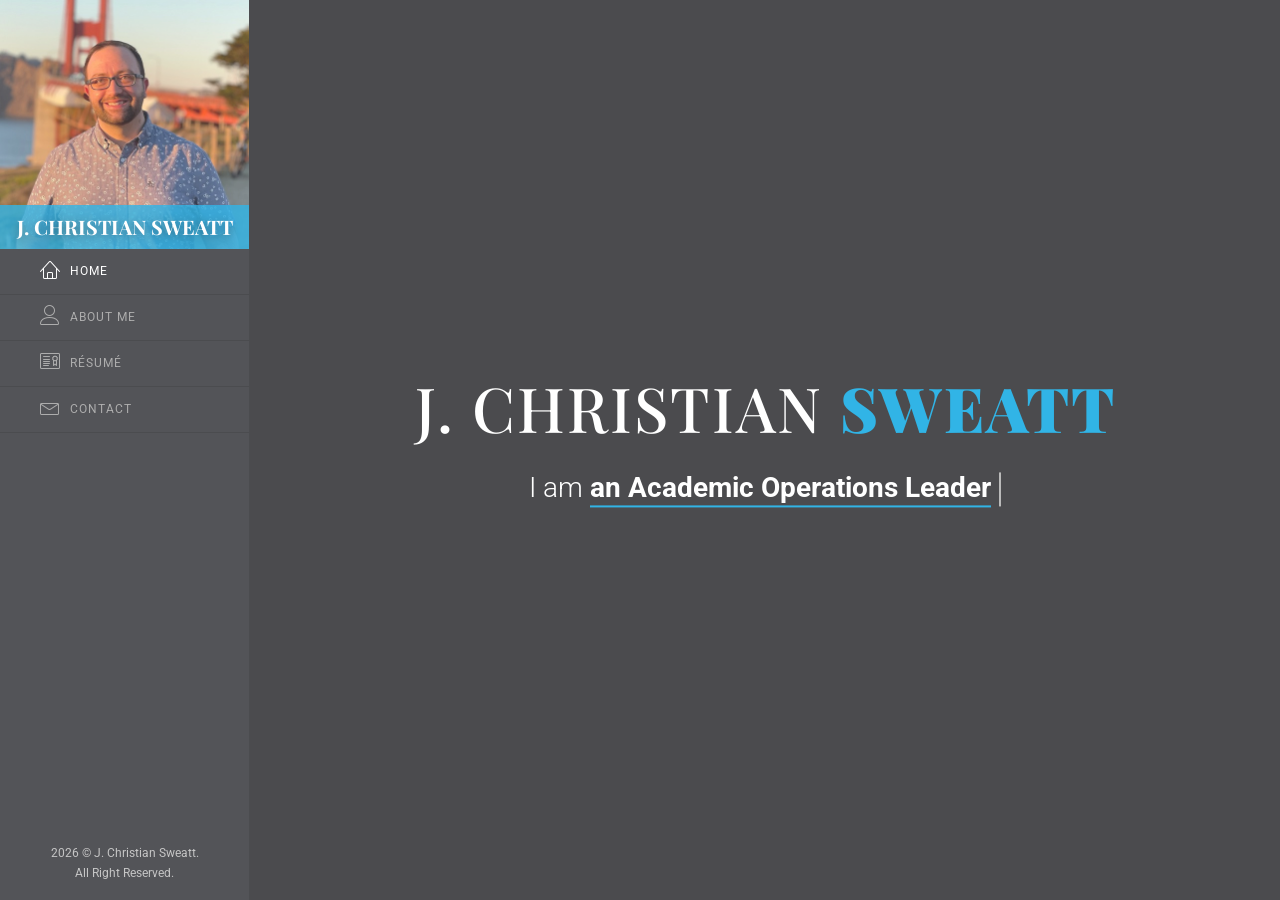
==== html/index-dark.html @ 58d0948e "Polish metadata and accessibility" ====
<!DOCTYPE html>
<html lang="en" data-random-animation="false" data-animation="11">
    <head>

        <!--Meta Tags-->
        <meta charset="utf-8">
        <meta http-equiv="X-UA-Compatible" content="IE=edge" />
        <meta name="viewport" content="width=device-width, initial-scale=1" />
        <meta name="color-scheme" content="dark light" />
        <meta name="keywords" content="J. Christian Sweatt, resume, résumé, CV, higher education, registrar, academic operations, policy, systems, UCSF" />
        <meta name="description" content="J. Christian Sweatt is an academic operations leader specializing in registrar operations, policy interpretation, systems implementation, and process design." />
        <meta name="author" content="J. Christian Sweatt" />
        <meta name="robots" content="index,follow" />
        <meta name="theme-color" content="#17181B" />
        <meta property="og:title" content="J. Christian Sweatt - CV" />
        <meta property="og:description" content="Academic operations leader focused on registrar operations, policy, systems implementation, and process design." />
        <meta property="og:type" content="website" />
        <meta property="og:url" content="https://jcsweatt.github.io/cv-site/html/index-dark.html" />
        <meta property="og:image" content="https://jcsweatt.github.io/cv-site/html/img/profile-img.jpg" />
        <meta name="twitter:card" content="summary_large_image" />
        <meta name="twitter:title" content="J. Christian Sweatt - CV" />
        <meta name="twitter:description" content="Academic operations leader focused on registrar operations, policy, systems implementation, and process design." />
        <meta name="twitter:image" content="https://jcsweatt.github.io/cv-site/html/img/profile-img.jpg" />

        <!--Page Title-->
        <title>J. Christian Sweatt - CV</title>
        <link rel="canonical" href="https://jcsweatt.github.io/cv-site/html/index-dark.html" />
        <link rel="preload" as="image" href="img/background/home-bg.jpeg" fetchpriority="high">

        <!--Plugins Css-->
        <link rel="stylesheet" href="css/plugins.css">
        <!--Main Styles Css-->
        <link id="theme-style" rel="stylesheet" href="css/style-dark.css">
        <!--Color Css-->
        <link rel="stylesheet" href="css/blue-color.css">

        <!--Theme Css-->
        <script>
            (function() {
                var mediaQuery = window.matchMedia('(prefers-color-scheme: light)');

                function applyTheme(event) {
                    var isLight = event.matches;
                    var themeStyle = document.getElementById('theme-style');
                    var signature = document.getElementById('signature-image');

                    themeStyle.setAttribute('href', isLight ? 'css/style-light.css' : 'css/style-dark.css');

                    if (signature) {
                        signature.setAttribute('src', isLight ? 'img/signature-black.png' : 'img/signature-white.png');
                    }
                }

                applyTheme(mediaQuery);
                document.addEventListener('DOMContentLoaded', function() {
                    applyTheme(mediaQuery);
                });
                mediaQuery.addEventListener('change', applyTheme);
            }());
        </script>

        <!--Modernizr Js-->
        <script src="js/modernizr.js"></script>

        <!--Favicons-->
        <link rel="icon" href="img/favicon.svg" type="image/svg+xml">

    </head>

    <body>

        <!--Preloader Start-->
        <div class="preloader">
            <div class="loader">
                <!--Your Name-->
                <h4>J. Christian Sweatt</h4>
                <span></span>
                <span></span>
                <span></span>
                <span></span>
                <span></span>
                <span></span>
                <span></span>
            </div>
        </div>
        <!--Preloader End-->

        <div id="page">

            <!--Header Start-->
            <header>
                <div class="header-content">

                    <!--Mobile Header-->
                    <div class="header-mobile">
                        <a class="header-toggle" href="#0" aria-label="Toggle navigation menu"><i class="fas fa-bars" aria-hidden="true"></i></a>
                        <h2>J. Christian Sweatt</h2>
                    </div>

                    <!--Main Header-->
                    <div class="header-main" data-simplebar>
                        <div class="image-container">
                            <h2 class="header-name">J. Christian Sweatt</h2>
                            <img src="img/profile-img.jpg" alt="Portrait of J. Christian Sweatt" width="500" height="500" fetchpriority="high" decoding="async">
                        </div>

                        <!--Nav Menus-->
                        <nav class="nav-menu">
                            <ul>
                                <li><a href="#home" class="pt-link active"><span class="nav-menu-icon"><i class="lnr lnr-home"></i></span>Home </a> </li>
                                <li><a href="#about" class="pt-link"><span class="nav-menu-icon"><i class="lnr lnr-user"></i></span>About Me</a></li>
                                <li><a href="#resume" class="pt-link"><span class="nav-menu-icon"><i class="lnr lnr-license"></i></span>Résumé</a></li>
                                <li style="display: none;"><a href="#portfolio" class="pt-link"><span class="nav-menu-icon"><i class="lnr lnr-briefcase"></i></span>Portfolio</a></li>
                                <li style="display: none;"><a href="#blog" class="pt-link"><span class="nav-menu-icon"><i class="lnr lnr-book"></i></span>Blog</a></li>
                                <li><a href="#contact" class="pt-link"><span class="nav-menu-icon"><i class="lnr lnr-envelope"></i></span>Contact</a></li>
                            </ul>
                        </nav>

                        <!--Nav Footer-->
                        <div class="nav-footer">
                            <!--Social Links-->
                            <ul class="social" style="display: none;">
                                <li><a href="#"><i class="fab fa-facebook-square"></i></a></li>
                                <li><a href="#"><i class="fab fa-twitter-square"></i></a></li>
                                <li><a href="#"><i class="fab fa-youtube-square"></i></a></li>
                                <li><a href="#"><i class="fab fa-dribbble-square"></i></a></li>
                                <li><a href="#"><i class="fab fa-behance-square"></i></a></li>
                            </ul>
                            <!--Copyright Text-->
                            <div class="copy">
                                <p>2026 &copy; J. Christian Sweatt.<br>All Right Reserved.</p>
                            </div>
                        </div>

                    </div>
                </div>
            </header>
            <!--Header End-->


            <!--Main Start-->
            <div id="main" class="site-main">

                <!--Banner Section Start-->
                <section id="home" class="banner-section pt-page" style="background-image: url('img/background/home-bg.jpeg')">

                    <div class="banner-content">
                        <!--Banner Text-->
                        <h1 class="mb-20">J. Christian <span>Sweatt</span></h1>

                        <!--Animated Text-->
                        <p class="cd-headline clip is-full-width">
                        <span>I am </span>
                        <span class="cd-words-wrapper">
                            <b class="is-visible">an Academic Operations Leader</b>
                            <b>a Policy Interpreter</b>
                            <b>a Systems Strategist</b>
                            <b>a Process Builder</b>
                        </span>
                        </p>

                    </div>

                </section>
                <!--Banner Section End-->


                <!--About Section Start-->
                <section id="about" class="about-section pt-page">
                    <div class="section-container">
                        <!--Page Heading-->
                        <div class="page-heading">
                            <span class="icon"><i class="lnr lnr-user"></i></span>
                            <h2>About Me.</h2>
                        </div>

                        <!-- About Info Row Start-->
                        <div class="row about mb-70">

                            <div class="col-lg-8">
                                <!--Personal Intro-->
                                <h3 class="mb-20">Associate Registrar & Systems Leader</h3>
                                <p>I serve as Associate Registrar at the <a href="https://www.ucsf.edu/" target="_blank" rel="noopener noreferrer">University of California, San Francisco <i class="fas fa-external-link-alt external-link-icon" aria-hidden="true"></i><span class="sr-only"> Opens in a new window</span></a>, working at the intersection of academic policy, systems, and operations. My focus is simple: take complex institutional processes and make them clear, functional, and sustainable.</p>
                                <p>I am a primary resource for academic policy interpretation and development, partnering across the institution to ensure consistency, compliance, and operational alignment. Much of my work sits where governance, systems, and real-world execution meet, especially in moments where those pieces do not quite line up.</p>
                                <p>I have led major systems initiatives, including the implementation of a graduate admissions platform and ongoing work supporting UCSF's transition to Oracle Cloud. I approach this work with a strong emphasis on usability, scalability, and long-term maintainability.</p>
                                <p>Originally from Germany and now based in the Bay Area, I bring both precision and practicality to building processes that support a modern academic environment.</p>
                                <p>My approach is direct: if a process is confusing, it is not finished.</p>

                                <!--Signature Image-->
                                <div class="signature mt-20">
                                    <img id="signature-image" src="img/signature-white.png" alt="Signature mark for J. Christian Sweatt" width="421" height="82" loading="lazy" decoding="async">
                                </div>
                            </div>

                            <!--Personal Info-->
                            <div class="col-lg-4">
                                <div class="about-info">
                                    <h3 class="mb-20">Personal Information</h3>
                                    <ul>
                                        <li><span class="title">Name</span><span class="value">J. Christian Sweatt</span></li>
                                        <li><span class="title">Residence</span><span class="value">Walnut Creek, CA</span></li>
                                        <li style="display: none;"><span class="title">Email</span><span class="value">christian.sweatt@mac.com</span></li>
                                    </ul>
                                    <div class="resume-button mt-30">
                                        <a class="btn-main" href="#" aria-label="Download résumé PDF">Download Résumé</a>
                                    </div>
                                </div>
                            </div>
                        </div>
                        <!-- About Info Row End-->

                        <!--Services Row Start-->
                        <div class="row services mb-30">
                            <div class="col-md-12">
                                <div class="subheading">
                                    <h3>Areas of Focus</h3>
                                </div>
                            </div>

                            <!--Service Item-->
                            <div class="col-lg-3 col-sm-6">
                                <div class="service-item">
                                    <div class="icon"><i class="lnr lnr-license"></i></div>
                                    <h4>Academic Policy</h4>
                                    <p>Interpreting policy and translating governance decisions into clear, consistent operational practice.</p>
                                </div>
                            </div>

                            <!--Service Item-->
                            <div class="col-lg-3 col-sm-6">
                                <div class="service-item">
                                    <div class="icon"><i class="lnr lnr-database"></i></div>
                                    <h4>Systems Implementation</h4>
                                    <p>Leading platform transitions with attention to usability, scalability, data integrity, and maintenance.</p>
                                </div>
                            </div>

                            <!--Service Item-->
                            <div class="col-lg-3 col-sm-6">
                                <div class="service-item">
                                    <div class="icon"><i class="lnr lnr-sync"></i></div>
                                    <h4>Process Design</h4>
                                    <p>Turning complex institutional workflows into processes that are understandable, durable, and usable.</p>
                                </div>
                            </div>

                            <!--Service Item-->
                            <div class="col-lg-3 col-sm-6">
                                <div class="service-item">
                                    <div class="icon"><i class="lnr lnr-users"></i></div>
                                    <h4>Operational Alignment</h4>
                                    <p>Partnering across teams to connect policy, systems, compliance, and real-world execution.</p>
                                </div>
                            </div>
                        </div>
                        <!--Services Row End-->

                        <!--Clients Row Start-->
                        <div class="row clients mb-70" style="display: none;">
                            <div class="col-md-12">
                                <div class="subheading">
                                    <h3>Clients</h3>
                                </div>
                            </div>

                            <div class="owl-carousel owl-theme">

                                <!--Client Logo-->
                                <div class="client-logo">
                                    <a href="#">
                                        <img src="img/clients/client-01.png" alt="">
                                    </a>
                                </div>

                                <!--Client Logo-->
                                <div class="client-logo">
                                    <a href="#">
                                        <img src="img/clients/client-02.png" alt="">
                                    </a>
                                </div>

                                <!--Client Logo-->
                                <div class="client-logo">
                                    <a href="#">
                                        <img src="img/clients/client-03.png" alt="">
                                    </a>
                                </div>

                                <!--Client Logo-->
                                <div class="client-logo">
                                    <a href="#">
                                        <img src="img/clients/client-04.png" alt="">
                                    </a>
                                </div>

                                <!--Client Logo-->
                                <div class="client-logo">
                                    <a href="#">
                                        <img src="img/clients/client-05.png" alt="">
                                    </a>
                                </div>

                                <!--Client Logo-->
                                <div class="client-logo">
                                    <a href="#">
                                        <img src="img/clients/client-06.png" alt="">
                                    </a>
                                </div>

                                <!--Client Logo-->
                                <div class="client-logo">
                                    <a href="#">
                                        <img src="img/clients/client-07.png" alt="">
                                    </a>
                                </div>

                                <!--Client Logo-->
                                <div class="client-logo">
                                    <a href="#">
                                        <img src="img/clients/client-08.png" alt="">
                                    </a>
                                </div>

                                <!--Client Logo-->
                                <div class="client-logo">
                                    <a href="#">
                                        <img src="img/clients/client-09.png" alt="">
                                    </a>
                                </div>

                            </div>
                        </div>
                        <!--Clients Row End-->

                        <!--Testimonials Row Start-->
                        <div class="row testimonials mb-50" style="display: none;">
                            <div class="col-md-12">
                                <div class="subheading">
                                    <h3>Testimonials</h3>
                                </div>
                                <div class="owl-carousel owl-theme">

                                    <!--Testimonail Item-->
                                    <div class="testimonial-item">
                                        <div class="testimonial-content">
                                            <p>Ipsum ab necessitatibus numquam vitae quis. Nobis nostrum deserunt suscipit eos fugit. Consectetur dolorum temporibus facilis impedit exercitationem dignissimos.</p>
                                        </div>
                                        <div class="testimonial-meta">
                                            <img src="img/testimonials/author-1.jpg" alt="">
                                            <div class="meta-info">
                                                <h4>Kate Fox</h4>
                                                <p>Digital Marketing Executive</p>
                                            </div>
                                        </div>
                                    </div>

                                    <!--Testimonail Item-->
                                    <div class="testimonial-item">
                                        <div class="testimonial-content">
                                            <p>Ipsum ab necessitatibus numquam vitae quis. Nobis nostrum deserunt suscipit eos fugit. Consectetur dolorum temporibus facilis impedit exercitationem dignissimos.</p>
                                        </div>
                                        <div class="testimonial-meta">
                                            <img src="img/testimonials/author-2.jpg" alt="">
                                            <div class="meta-info">
                                                <h4>Emma Jones</h4>
                                                <p>Creative Director</p>
                                            </div>
                                        </div>
                                    </div>

                                    <!--Testimonail Item-->
                                    <div class="testimonial-item">
                                        <div class="testimonial-content">
                                            <p>Ipsum ab necessitatibus numquam vitae quis. Nobis nostrum deserunt suscipit eos fugit. Consectetur dolorum temporibus facilis impedit exercitationem dignissimos.</p>
                                        </div>
                                        <div class="testimonial-meta">
                                            <img src="img/testimonials/author-3.jpg" alt="">
                                            <div class="meta-info">
                                                <h4>Jack Smith</h4>
                                                <p>Marketing Director</p>
                                            </div>
                                        </div>
                                    </div>

                                </div>
                            </div>
                            <!--Testimonials Row End-->

                        </div>
                    </div>
                </section>
                <!--About Section Start-->


                <!--Résumé Section Start-->
                <section id="resume" class="resume-section pt-page">
                    <div class="section-container">
                        <div class="page-heading">
                            <span class="icon"><i class="lnr lnr-license"></i></span>
                            <h2>My Résumé.</h2>
                        </div>

                        <!--Education & Experience Row Start-->
                        <div class="row mb-20">

                            <!--Experience Column Start-->
                            <div class="col-lg-6">
                                <div class="subheading">
                                    <h3>Experience</h3>
                                </div>
                                <ul class="experience">

                                    <!--Experience Item-->
                                    <li>
                                        <span class="line-left"></span>
                                        <div class="content">
                                            <h4>Associate Registrar</h4>
                                            <h5>The University of California, San Francisco</h5>
                                            <p class="info">
                                                Placeholder to be updated later.
                                            </p>
                                        </div>
                                        <span class="year">
                                            <span class="to">Now</span>
                                            <span class="from">2023</span>
                                        </span>
                                    </li>

                                    <!--Experience Item-->
                                    <li>
                                        <span class="line-left"></span>
                                        <div class="content">
                                            <h4>Student Services Advisor</h4>
                                            <h5>The University of California, San Francisco</h5>
                                            <p class="info">
                                                Placeholder to be updated later.
                                            </p>
                                        </div>
                                        <span class="year">
                                            <span class="to">2023</span>
                                            <span class="from">2018</span>
                                        </span>
                                    </li>

                                    <!--Experience Item-->
                                    <li>
                                        <span class="line-left"></span>
                                        <div class="content">
                                            <h4>Academic Advising Lead and Coordinator for Retention & Recruitment Initiatives</h4>
                                            <h5>College of Business, The University of Southern Mississippi</h5>
                                            <p class="info">
                                                Placeholder to be updated later.
                                            </p>
                                        </div>
                                        <span class="year">
                                            <span class="to">2018</span>
                                            <span class="from">2014</span>
                                        </span>
                                    </li>

                                    <!--Experience Item-->
                                    <li>
                                        <span class="line-left"></span>
                                        <div class="content">
                                            <h4>Academic Advisor</h4>
                                            <h5>College of Business, The University of Southern Mississippi</h5>
                                            <p class="info">
                                                Placeholder to be updated later.
                                            </p>
                                        </div>
                                        <span class="year">
                                            <span class="to">2014</span>
                                            <span class="from">2012</span>
                                        </span>
                                    </li>

                                </ul>
                            </div>
                            <!--Experience Column End-->

                            <!--Education Column Start-->
                            <div class="col-lg-6">
                                <div class="subheading">
                                    <h3>Education</h3>
                                </div>

                                <ul class="education">

                                    <!--Education Item-->
                                    <li>
                                        <span class="line-left"></span>
                                        <div class="content">
                                            <h4>Executive Doctor of Education (Ed.D.) in Higher Education</h4>
                                            <h5>Boston College, Massachusetts</h5>
                                            <p class="info">
                                                Emphasis on global and international perspectives, socially just leadership, data-informed strategy, and iterative design.
                                            </p>
                                        </div>
                                        <span class="year">
                                            <span class="to">2019</span>
                                            <span class="from">2015</span>
                                        </span>
                                    </li>

                                    <!--Education Item-->
                                    <li>
                                        <span class="line-left"></span>
                                        <div class="content">
                                            <h4>Master of Education (M.Ed.)</h4>
                                            <h5>The University of Southern Mississippi, MS</h5>
                                            <p class="info">
                                                Emphasis on higher education administration and policy.
                                            </p>
                                        </div>
                                        <span class="year">
                                            <span class="to">2013</span>
                                            <span class="from">2012</span>
                                        </span>
                                    </li>

                                    <!--Education Item-->
                                    <li>
                                        <span class="line-left"></span>
                                        <div class="content">
                                            <h4>Bachelor of Instrumental Music Education (B.M.E.)</h4>
                                            <h5>The University of Southern Mississippi, MS</h5>
                                            <p class="info">
                                                Primary focus on teaching pedagogy and oboe performance.
                                            </p>
                                        </div>
                                        <span class="year">
                                            <span class="to">2010</span>
                                            <span class="from">2005</span>
                                        </span>
                                    </li>

                                </ul>
                            </div>
                            <!--Education Column End-->

                        </div>
                        <!--Education & Experience Row End-->


                        <!--Skills Row Start-->
                        <div class="row">

                            <!--Institutional Practice Column Start-->
                            <div class="col-lg-6 skills">
                                <div class="subheading">
                                    <h3>Institutional Practice</h3>
                                </div>

                                <!--Institutional Practice Item-->
                                <div class="skill-item">
                                    <h4 class="progress-title">Academic Governance</h4>
                                    <div class="progress">
                                        <div class="progress-bar" data-progress-value="98">
                                            <div class="progress-value">98%</div>
                                        </div>
                                    </div>
                                </div>

                                <!--Institutional Practice Item-->
                                <div class="skill-item">
                                    <h4 class="progress-title">Policy Development</h4>
                                    <div class="progress">
                                        <div class="progress-bar" data-progress-value="95">
                                            <div class="progress-value">95%</div>
                                        </div>
                                    </div>
                                </div>

                                <!--Institutional Practice Item-->
                                <div class="skill-item">
                                    <h4 class="progress-title">Registrar Operations</h4>
                                    <div class="progress">
                                        <div class="progress-bar" data-progress-value="99">
                                            <div class="progress-value">99%</div>
                                        </div>
                                    </div>
                                </div>

                                <!--Institutional Practice Item-->
                                <div class="skill-item">
                                    <h4 class="progress-title">Student Services</h4>
                                    <div class="progress">
                                        <div class="progress-bar" data-progress-value="100">
                                            <div class="progress-value">100%</div>
                                        </div>
                                    </div>
                                </div>

                                <!--Institutional Practice Item-->
                                <div class="skill-item">
                                    <h4 class="progress-title">Strategic Communication</h4>
                                    <div class="progress">
                                        <div class="progress-bar" data-progress-value="97">
                                            <div class="progress-value">97%</div>
                                        </div>
                                    </div>
                                </div>
                            </div>
                            <!--Institutional Practice Column End-->

                            <!--Systems & Data Column Start-->
                            <div class="col-lg-6 skills">
                                <div class="subheading">
                                    <h3>Systems & Data</h3>
                                </div>

                                <!--Systems & Data Item-->
                                <div class="skill-item">
                                    <h4 class="progress-title">Student Information Systems</h4>
                                    <div class="progress">
                                        <div class="progress-bar" data-progress-value="100">
                                            <div class="progress-value">100%</div>
                                        </div>
                                    </div>
                                </div>

                                <!--Systems & Data Item-->
                                <div class="skill-item">
                                    <h4 class="progress-title">CRM / Admissions Platforms</h4>
                                    <div class="progress">
                                        <div class="progress-bar" data-progress-value="95">
                                            <div class="progress-value">95%</div>
                                        </div>
                                    </div>
                                </div>

                                <!--Systems & Data Item-->
                                <div class="skill-item">
                                    <h4 class="progress-title">Oracle Cloud Transition Support</h4>
                                    <div class="progress">
                                        <div class="progress-bar" data-progress-value="85">
                                            <div class="progress-value">85%</div>
                                        </div>
                                    </div>
                                </div>

                                <!--Systems & Data Item-->
                                <div class="skill-item">
                                    <h4 class="progress-title">Data-Informed Decision Making</h4>
                                    <div class="progress">
                                        <div class="progress-bar" data-progress-value="98">
                                            <div class="progress-value">98%</div>
                                        </div>
                                    </div>
                                </div>

                                <!--Systems & Data Item-->
                                <div class="skill-item">
                                    <h4 class="progress-title">Workflow Documentation</h4>
                                    <div class="progress">
                                        <div class="progress-bar" data-progress-value="100">
                                            <div class="progress-value">100%</div>
                                        </div>
                                    </div>
                                </div>

                            </div>
                            <!--Systems & Data Column End-->

                        </div>
                        <!--Skills Row End-->
                    </div>
                </section>
                <!--Résumé Section End-->


                <!--Porfolio Section Start-->
                <section id="portfolio" class="portfolio-section pt-page">
                    <div class="section-container">

                        <!--Page Heading-->
                        <div class="page-heading">
                            <span class="icon"><i class="lnr lnr-briefcase"></i></span>
                            <h2>Portfolio.</h2>
                        </div>

                        <div class="row">
                            <!--Portfolio Filter-->
                            <div class="col-md-12 portfolio-filter text-center">
                                <ul>
                                    <li class="active" data-filter="*">All</li>
                                    <li data-filter=".brand">Brand</li>
                                    <li data-filter=".design">Design</li>
                                    <li data-filter=".graphic">Graphic</li>
                                </ul>
                            </div>
                        </div>

                        <!--Portfolio Items-->
                        <div class="row portfolio-items mb-50">

                            <!--Portfolio Item-->
                            <div class="item col-lg-4 col-sm-6 brand graphic">
                                <a class="image-link" href="img/portfolio/img-1.jpg">
                                    <figure>
                                        <img src="img/portfolio/img-1.jpg" alt="">
                                        <figcaption>
                                            <h4>Book Design</h4>
                                            <p>Graphic</p>
                                        </figcaption>
                                    </figure>
                                </a>
                            </div>

                            <!--Portfolio Item-->
                            <div class="item col-lg-4 col-sm-6 design">
                                <a class="ajax-link" href="single-work.html">
                                    <figure>
                                        <img src="img/portfolio/img-2.jpg" alt="">
                                        <figcaption>
                                            <h4>Notepad Design</h4>
                                            <p>Design</p>
                                        </figcaption>
                                    </figure>
                                </a>
                            </div>

                            <!--Portfolio Item-->
                            <div class="item col-lg-4 col-sm-6 design graphic">
                                <a class="video-link" href="https://www.youtube.com/watch?v=k_okcNVZqqI">
                                    <figure>
                                        <img src="img/portfolio/img-3.jpg" alt="">
                                        <figcaption>
                                            <h4>Creative Cup</h4>
                                            <p>Graphic</p>
                                        </figcaption>
                                    </figure>
                                </a>
                            </div>

                            <!--Portfolio Item-->
                            <div class="item col-lg-4 col-sm-6 design">
                                <a class="image-link" href="img/portfolio/img-4.jpg">
                                    <figure>
                                        <img src="img/portfolio/img-4.jpg" alt="">
                                        <figcaption>
                                            <h4>Business Card</h4>
                                            <p>Design</p>
                                        </figcaption>
                                    </figure>
                                </a>
                            </div>

                            <!--Portfolio Item-->
                            <div class="item col-lg-4 col-sm-6 brand">
                                <a class="ajax-link" href="single-work.html">
                                    <figure>
                                        <img src="img/portfolio/img-5.jpg" alt="">
                                        <figcaption>
                                            <h4>Back Pack</h4>
                                            <p>Brand</p>
                                        </figcaption>
                                    </figure>
                                </a>
                            </div>

                            <!--Portfolio Item-->
                            <div class="item col-lg-4 col-sm-6 design">
                                <a class="ajax-link" href="single-work.html">
                                    <figure>
                                        <img src="img/portfolio/img-6.jpg" alt="">
                                        <figcaption>
                                            <h4>Door Hangar</h4>
                                            <p>Design</p>
                                        </figcaption>
                                    </figure>
                                </a>
                            </div>

                            <!--Portfolio Item-->
                            <div class="item col-lg-4 col-sm-6 graphic">
                                <a class="image-link" href="img/portfolio/img-7.jpg">
                                    <figure>
                                        <img src="img/portfolio/img-7.jpg" alt="">
                                        <figcaption>
                                            <h4>Notepad Design</h4>
                                            <p>graphic</p>
                                        </figcaption>
                                    </figure>
                                </a>
                            </div>

                            <!--Portfolio Item-->
                            <div class="item col-lg-4 col-sm-6 brand">
                                <a class="image-link" href="img/portfolio/img-8.jpg">
                                    <figure>
                                        <img src="img/portfolio/img-8.jpg" alt="">
                                        <figcaption>
                                            <h4>Creative Flyer</h4>
                                            <p>Brand</p>
                                        </figcaption>
                                    </figure>
                                </a>
                            </div>

                            <!--Portfolio Item-->
                            <div class="item col-lg-4 col-sm-6 brand">
                                <a class="video-link" href="https://www.youtube.com/watch?v=k_okcNVZqqI">
                                    <figure>
                                        <img src="img/portfolio/img-9.jpg" alt="">
                                        <figcaption>
                                            <h4>Mobile App</h4>
                                            <p>Brand</p>
                                        </figcaption>
                                    </figure>
                                </a>
                            </div>

                            <!--Portfolio Item-->
                            <div class="item col-lg-4 col-sm-6 graphic">
                                <a class="image-link" href="img/portfolio/img-10.jpg">
                                    <figure>
                                        <img src="img/portfolio/img-10.jpg" alt="">
                                        <figcaption>
                                            <h4>Cup Design</h4>
                                            <p>Graphic</p>
                                        </figcaption>
                                    </figure>
                                </a>
                            </div>

                            <!--Portfolio Item-->
                            <div class="item col-lg-4 col-sm-6 brand graphic">
                                <a class="ajax-link" href="single-work.html">
                                    <figure>
                                        <img src="img/portfolio/img-11.jpg" alt="">
                                        <figcaption>
                                            <h4>Creative Box</h4>
                                            <p>brand</p>
                                        </figcaption>
                                    </figure>
                                </a>
                            </div>

                        </div>
                    </div>
                </section>
                <!--Porfolio Section End-->


                <!--Blog Section Start-->
                <section id="blog" class="blog-section pt-page">
                    <div class="section-container">

                        <!--Page Heading-->
                        <div class="page-heading">
                            <span class="icon"><i class="lnr lnr-book"></i></span>
                            <h2>My Blogs.</h2>
                        </div>

                        <div class="row blogs-masonry">

                            <div class="col-lg-4 col-sm-6">
                                <a href="blog-dark.html" class="blog-item">
                                    <div class="blog-image">
                                        <img src="img/blog/img-1.jpg" alt="#">
                                    </div>
                                    <div class="blog-content">
                                        <span class="cat">Web Design</span>
                                        <h4 class="blog-title">Best Way to Design</h4>
                                        <div class="blog-date">August 15, 2018</div>
                                    </div>
                                </a>
                            </div>

                            <div class="col-lg-4 col-sm-6">
                                <a href="blog-dark.html" class="blog-item">
                                    <div class="blog-image">
                                        <img src="img/blog/img-2.jpg" alt="#">
                                    </div>
                                    <div class="blog-content">
                                        <span class="cat">Personal</span>
                                        <h4 class="blog-title">Things I Need to Get Started</h4>
                                        <div class="blog-date">August 10, 2018</div>
                                    </div>
                                </a>
                            </div>

                            <div class="col-lg-4 col-sm-6">
                                <a href="blog-dark.html" class="blog-item">
                                    <div class="blog-image">
                                        <img src="img/blog/img-3.jpg" alt="#">
                                    </div>
                                    <div class="blog-content">
                                        <span class="cat">Design</span>
                                        <h4 class="blog-title">My Current Workspace</h4>
                                        <div class="blog-date">August 4, 2018</div>
                                    </div>
                                </a>
                            </div>

                            <div class="col-lg-4 col-sm-6">
                                <a href="blog-dark.html" class="blog-item">
                                    <div class="blog-image">
                                        <img src="img/blog/img-4.jpg" alt="#">
                                    </div>
                                    <div class="blog-content">
                                        <span class="cat">Traveling</span>
                                        <h4 class="blog-title">Best Place to Travel this Summer</h4>
                                        <div class="blog-date">July 28, 2018</div>
                                    </div>
                                </a>
                            </div>

                            <div class="col-lg-4 col-sm-6">
                                <a href="blog-dark.html" class="blog-item">
                                    <div class="blog-image">
                                        <img src="img/blog/img-5.jpg" alt="#">
                                    </div>
                                    <div class="blog-content">
                                        <span class="cat">Web Design</span>
                                        <h4 class="blog-title">Latest UI Trends to Inspired From</h4>
                                        <div class="blog-date">July 25, 2018</div>
                                    </div>
                                </a>
                            </div>

                            <div class="col-lg-4 col-sm-6">
                                <a href="blog-dark.html" class="blog-item">
                                    <div class="blog-image">
                                        <img src="img/blog/img-6.jpg" alt="#">
                                    </div>
                                    <div class="blog-content">
                                        <span class="cat">Technology</span>
                                        <h4 class="blog-title">Latest Tech 2018</h4>
                                        <div class="blog-date">July 19, 2018</div>
                                    </div>
                                </a>
                            </div>

                            <div class="col-lg-4 col-sm-6">
                                <a href="blog-dark.html" class="blog-item">
                                    <div class="blog-image">
                                        <img src="img/blog/img-7.jpg" alt="#">
                                    </div>
                                    <div class="blog-content">
                                        <span class="cat">LifeStyle</span>
                                        <h4 class="blog-title">Best & Easy To cook</h4>
                                        <div class="blog-date">July 10, 2018</div>
                                    </div>
                                </a>
                            </div>

                            <div class="col-lg-4 col-sm-6">
                                <a href="blog-dark.html" class="blog-item">
                                    <div class="blog-image">
                                        <img src="img/blog/img-8.jpg" alt="#">
                                    </div>
                                    <div class="blog-content">
                                        <span class="cat">Technology</span>
                                        <h4 class="blog-title">Best Sound Editing Software</h4>
                                        <div class="blog-date">July 1, 2018</div>
                                    </div>
                                </a>
                            </div>

                            <div class="col-lg-4 col-sm-6">
                                <a href="blog-dark.html" class="blog-item">
                                    <div class="blog-image">
                                        <img src="img/blog/img-9.jpg" alt="#">
                                    </div>
                                    <div class="blog-content">
                                        <span class="cat">Traveling</span>
                                        <h4 class="blog-title">Top Beaches in the world</h4>
                                        <div class="blog-date">June 24, 2018</div>
                                    </div>
                                </a>
                            </div>


                        </div>
                    </div>
                </section>
                <!--Blog Section End-->


                <!--Contact Section Start-->
                <section id="contact" class="contact-section pt-page">
                    <div class="section-container">

                        <!--Page Heading-->
                        <div class="page-heading">
                            <span class="icon"><i class="lnr lnr-envelope"></i></span>
                            <h2>Contact Me.</h2>
                        </div>

                        <!--Form Row-->
                        <div class="row mb-70">
                            <div class="col-lg-8  offset-lg-2">
                                <div class="subheading">
                                    <h3>Let's Talk</h3>
                                </div>

                                <!--Form Start-->
                                <form id="contact-form" method="post" action="https://formsubmit.co/dcb402621da7e237d7d521ab441da0c4">
                                    <input type="text" name="_honey" style="display: none;">
                                    <input type="hidden" name="_subject" value="New message from christian-sweatt.com">
                                    <input type="hidden" name="_template" value="table">
                                    <div class="row">


                                        <!--Name Field-->
                                        <div class="col-md-6 mb-50">
                                            <span class="input">
                                                <input class="input__field cf-validate" type="text" id="cf-name" name="name" required />
                                                <label class="input__label" for="cf-name">Name</label>
                                            </span>
                                        </div>

                                        <!--Email Field-->
                                        <div class="col-md-6 mb-50">
                                            <span class="input">
                                                <input class="input__field cf-validate" type="email" id="cf-email" name="email" required />
                                                <label class="input__label" for="cf-email">Email</label>
                                            </span>
                                        </div>

                                        <!--Message Box-->
                                        <div class="col-md-12 mb-30">
                                            <span class="input">
                                                <textarea class="input__field cf-validate" id="cf-message" name="message" rows="5" required></textarea>
                                                <label class="input__label" for="cf-message">How can we help you?</label>
                                            </span>
                                        </div>

                                        <div class="alert-container col-md-12"></div>

                                        <!--Submit Button-->
                                        <div class="col-md-12 text-center">
                                            <button id="cf-submit" class="btn-main">Send Message</button>
                                        </div>


                                    </div>
                                </form>
                                <!--Form End-->

                            </div>
                        </div>

                        <!--Contact Info Row Start-->
                        <div class="row contact-info mb-70">

                            <!--Contact Info Item-->
                            <div class="col-md-4 offset-md-4 info-item">
                                <span class="icon"><i class="fas fa-map-marker-alt"></i></span>
                                <h5>Walnut Creek, CA</h5>
                            </div>

                        </div>
                        <!--Contact Info Row End-->

                    </div>
                    <!--Google Map Start-->
                    <div class="google-map">
                            <iframe class="contact-map" src="https://www.google.com/maps?q=Walnut%20Creek%2C%20CA&output=embed" title="Map centered on Walnut Creek, California" loading="lazy" referrerpolicy="no-referrer-when-downgrade"></iframe>
                    </div>
                    <!--Google Map End-->
                </section>
                <!--Contact Section End-->


            </div>
            <!--Main End-->

        </div>

        <!--Ajax Portfolio Container Start-->
        <div class="ajax-portfolio-popup" data-simplebar>
            <span class="ajax-loader"></span>
            <div class="navigation-wrap">
                <span class="popup-close" role="button" tabindex="0" aria-label="Close portfolio popup"><i class="fas fa-times-circle" aria-hidden="true"></i></span>
            </div>
            <div class="content-wrap">
                <div class="popup-content"></div>
            </div>
        </div>
        <!--Ajax Portfolio Container End-->

        <!--Jquery JS-->
        <script src="js/jquery.min.js"></script>
        <!--Plugins JS-->
        <script src="js/plugins.min.js"></script>
        <!--Site Main JS-->
        <script src="js/main.js"></script>
        <!--Cloudflare Web Analytics-->
        <script defer src="https://static.cloudflareinsights.com/beacon.min.js" data-cf-beacon='{"token":"3947ba900f4f44ecb9ddb81fb57c9350"}'></script>
    </body>
</html>
---- html/css/plugins.css ----
/*****************************************************************************
  ____                                  _____ _
 / ___|___  ___ _ __ ___   ___  ___    |_   _| |__   ___ _ __ ___   ___  ___
| |   / _ \/ __| '_ ` _ \ / _ \/ __|_____| | | '_ \ / _ \ '_ ` _ \ / _ \/ __|
| |__| (_) \__ \ | | | | | (_) \__ \_____| | | | | |  __/ | | | | |  __/\__ \
 \____\___/|___/_| |_| |_|\___/|___/     |_| |_| |_|\___|_| |_| |_|\___||___/

******************************************************************************/
/************ Plugins Css **************************************

    Template Name: Watson - Resume/Vcard Template
    Author: cosmos-themes
    Envato Profile: https://themeforest.net/user/cosmos-themes
    version: 1.0
    Copyright: 2018

****************************************************************/
@import url('plugins/bootstrap.css');
@import url('plugins/font-awesome.css');
@import url('plugins/linear-icons.css');
@import url('plugins/animations.css');
@import url('plugins/jquery.animatedheadline.css');
@import url('plugins/owl.carousel.min.css');
@import url('plugins/owl.theme.default.min.css');
@import url('plugins/magnific-popup.css');
@import url('plugins/simplebar.css');
---- html/css/style-dark.css ----
/*****************************************************************************
  ____                                  _____ _
 / ___|___  ___ _ __ ___   ___  ___    |_   _| |__   ___ _ __ ___   ___  ___
| |   / _ \/ __| '_ ` _ \ / _ \/ __|_____| | | '_ \ / _ \ '_ ` _ \ / _ \/ __|
| |__| (_) \__ \ | | | | | (_) \__ \_____| | | | | |  __/ | | | | |  __/\__ \
 \____\___/|___/_| |_| |_|\___/|___/     |_| |_| |_|\___|_| |_| |_|\___||___/
******************************************************************************/


/************ Dark Style Css **************************************
    Template Name: Watson - Resume/Vcard Template
    Author: cosmos-themes
    Envato Profile: https://themeforest.net/user/cosmos-themes
    version: 1.0
    Copyright: 2018
****************************************************************/


/*************************************
        Table of Content
        1. Body and Core Css
        2. Helper
        3. Layout
        4. Banner Section
        5. About Section
        6. Resume Section
        7. Portfolio Section
        8. Blog Section
        9. About Section
        10. Ajax Portfolio
        11. Blog Page Css
        12. Mobile Responsive Css
**************************************/


/*============ 1. Body and Core Css ============*/
@import url("https://fonts.googleapis.com/css?family=Roboto:400,500,700,900");
@import url("https://fonts.googleapis.com/css?family=Playfair+Display:400,700,900");

* {
    -webkit-box-sizing: border-box;
    box-sizing: border-box;
    padding: 0;
    margin: 0;
    text-decoration: none !important;
    list-style: none !important;
    outline: none !important;
}

h1,
h2,
h3,
h4,
h5,
h6 {
    margin: 0;
    padding: 0;
}

i,
em {
    font-style: normal;
}

html,
body {
    position: relative;
    height: 100%;
    width: 100%;
}

body {
    font-size: 16px;
    font-family: "Roboto", sans-serif;
    line-height: 1.65;
    color: #e1e1e1;
    background-color: #6B6C6D;
}
h1,
h2,
h3,
h4,
h5,

h6 {
    font-family: "Playfair Display", serif;
    color: #ffffff;
}

span {
    display: inline-block;
}

p {
    line-height: 1.65;
}

img {
    width: 100%;
    height: auto;
}

a,
a:hover,
a:focus {
    color: inherit;
}


/*********** Margin & Padding ***********/

.mt-0 {
    margin-top: 0 !important;
}
.mt-5 {
    margin-top: 5px !important;
}
.mt-10 {
    margin-top: 10px !important;
}
.mt-15 {
    margin-top: 15px !important;
}
.mt-20 {
    margin-top: 20px !important;
}
.mt-25 {
    margin-top: 25px !important;
}
.mt-30 {
    margin-top: 30px !important;
}
.mt-35 {
    margin-top: 35px !important;
}
.mt-40 {
    margin-top: 40px !important;
}
.mt-45 {
    margin-top: 45px !important;
}
.mt-50 {
    margin-top: 50px !important;
}
.mt-55 {
    margin-top: 55px !important;
}
.mt-60 {
    margin-top: 60px !important;
}
.mt-62 {
    margin-top: 62px !important;
}
.mt-65 {
    margin-top: 65px !important;
}
.mt-70 {
    margin-top: 70px !important;
}
.mt-75 {
    margin-top: 75px !important;
}
.mt-80 {
    margin-top: 80px !important;
}
.mt-85 {
    margin-top: 85px !important;
}
.mt-90 {
    margin-top: 90px !important;
}
.mt-95 {
    margin-top: 95px !important;
}
.mt-100 {
    margin-top: 100px !important;
}
/* Custom Margin Bottom */
.mb-0 {
    margin-bottom: 0 !important;
}
.mb-5 {
    margin-bottom: 5px !important;
}
.mb-10 {
    margin-bottom: 10px !important;
}
.mb-15 {
    margin-bottom: 15px !important;
}
.mb-20 {
    margin-bottom: 20px !important;
}
.mb-25 {
    margin-bottom: 25px !important;
}
.mb-30 {
    margin-bottom: 30px !important;
}
.mb-35 {
    margin-bottom: 35px !important;
}
.mb-40 {
    margin-bottom: 40px !important;
}
.mb-45 {
    margin-bottom: 45px !important;
}
.mb-50 {
    margin-bottom: 50px !important;
}
.mb-55 {
    margin-bottom: 55px !important;
}
.mb-60 {
    margin-bottom: 60px !important;
}
.mb-62 {
    margin-bottom: 62px !important;
}
.mb-65 {
    margin-bottom: 65px !important;
}
.mb-70 {
    margin-bottom: 70px !important;
}
.mb-75 {
    margin-bottom: 75px !important;
}
.mb-80 {
    margin-bottom: 80px !important;
}
.mb-85 {
    margin-bottom: 85px !important;
}
.mb-90 {
    margin-bottom: 90px !important;
}
.mb-95 {
    margin-bottom: 95px !important;
}
.mb-100 {
    margin-bottom: 100px !important;
}
.m-0 {
    margin: 0px !important;
}
/* Custom Padding top */
.pt-0 {
    padding-top: 0 !important;
}
.pt-5 {
    padding-top: 5px !important;
}
.pt-10 {
    padding-top: 10px !important;
}
.pt-15 {
    padding-top: 15px !important;
}
.pt-20 {
    padding-top: 20px !important;
}
.pt-25 {
    padding-top: 25px !important;
}
.pt-30 {
    padding-top: 30px !important;
}
.pt-35 {
    padding-top: 35px !important;
}
.pt-40 {
    padding-top: 40px !important;
}
.pt-45 {
    padding-top: 45px !important;
}
.pt-50 {
    padding-top: 50px !important;
}
.pt-55 {
    padding-top: 55px !important;
}
.pt-60 {
    padding-top: 60px !important;
}
.pt-65 {
    padding-top: 65px !important;
}
.pt-70 {
    padding-top: 70px !important;
}
.pt-75 {
    padding-top: 75px !important;
}
.pt-80 {
    padding-top: 80px !important;
}
.pt-85 {
    padding-top: 85px !important;
}
.pt-90 {
    padding-top: 90px !important;
}
.pt-95 {
    padding-top: 95px !important;
}
.pt-100 {
    padding-top: 100px !important;
}
/* Custom Padding top */
.pb-0 {
    padding-bottom: 0 !important;
}
.pb-5 {
    padding-bottom: 5px !important;
}
.pb-10 {
    padding-bottom: 10px !important;
}
.pb-15 {
    padding-bottom: 15px !important;
}
.pb-20 {
    padding-bottom: 20px !important;
}
.pb-25 {
    padding-bottom: 25px !important;
}
.pb-30 {
    padding-bottom: 30px !important;
}
.pb-35 {
    padding-bottom: 35px !important;
}
.pb-40 {
    padding-bottom: 40px !important;
}
.pb-45 {
    padding-bottom: 45px !important;
}
.pb-50 {
    padding-bottom: 50px !important;
}
.pb-55 {
    padding-bottom: 55px !important;
}
.pb-60 {
    padding-bottom: 60px !important;
}
.pb-65 {
    padding-bottom: 65px !important;
}
.pb-70 {
    padding-bottom: 70px !important;
}
.pb-75 {
    padding-bottom: 75px !important;
}
.pb-80 {
    padding-bottom: 80px !important;
}
.pb-85 {
    padding-bottom: 85px !important;
}
.pb-90 {
    padding-bottom: 90px !important;
}
.pb-95 {
    padding-bottom: 95px !important;
}
.pb-100 {
    padding-bottom: 100px !important;
}
.p-0 {
    padding: 0 !important;
}


/*============= 2. Helper  ==================*/

/********** Heading **********/

.page-heading {
    margin-bottom: 50px;
    margin-top: 50px;
    border-bottom: 1px dashed rgba(255, 255, 255, 0.2);
    padding-bottom: 10px;
}

.page-heading .icon {
    float: right;
    font-size: 38px;
    line-height: 1em;
    color: #ffffff;
}

.page-heading h2 {
    font-size: 36px;
    font-weight: 700;
    letter-spacing: 1.5px;
    line-height: 1em;
    text-transform: capitalize;
    color: #ffffff;
    position: relative;
    display: inline-block;
}

.subheading {
    position: relative;
    margin-bottom: 50px;
    text-align: center;
}

.subheading h3 {
    display: inline-block;
    font-size: 22px;
    font-weight: 600;
    line-height: 1em;
    letter-spacing: .5px;
    position: relative;
    text-transform: uppercase;
    padding: 5px 10px;
    border-bottom: 2px solid rgba(255, 255, 255, 0.6);
}

.subheading h3:before,
.subheading h3:after {
    position: absolute;
    content: "";
    width: 2px;
    height: 5px;
    background-color: rgba(255, 255, 255, 0.6);
    bottom: 0;
}

.subheading h3:before {
    left: 0;
}

.subheading h3:after {
    right: 0;
}


/********** Progress Bar **********/

.progress-title {
    font-size: 16px;
    font-weight: 500;
    margin: 0 0 10px;
    text-transform: uppercase;
}

.progress {
    height: 10px;
    background-color: #404144;
    -webkit-border-radius: 0;
    border-radius: 0;
    -webkit-box-shadow: none;
    box-shadow: none;
    margin-bottom: 20px;
    overflow: visible;
}

.progress .progress-bar {
    -webkit-box-shadow: none;
    box-shadow: none;
    position: relative;
    background-color: white;
    width: 0;
    -webkit-transition: all 2s ease-out;
    -o-transition: all 2s ease-out;
    transition: all 2s ease-out;
}

.progress .progress-bar:after {
    content: "";
    display: block;
    border: 15px solid transparent;
    border-bottom: 21px solid transparent;
    position: absolute;
    top: -26px;
    right: -12px;
    border-bottom-color: #ffffff;
}

.progress .progress-value {
    font-size: 15px;
    font-weight: bold;
    color: #ffffff;
    position: absolute;
    top: -30px;
    right: 0;
}


/********** Form **********/

.input {
    display: block;
    position: relative;
}

.input__field {
    width: 100%;
    border: 2px solid #999;
    padding: 5px 10px;
    -webkit-transition: all .5s ease;
    -o-transition: all .5s ease;
    transition: all .5s ease;
    position: relative;
    z-index: 1;
    background-color: transparent;
    color: #ffffff;
}

.input__field.cf-error {
    border-color: #ff0000;
}

.input__field:focus {
    outline: none;
    border-color: #ffffff;
}

.input__label {
    font-weight: 500;
    position: absolute;
    top: 7px;
    left: 12px;
    color: #e1e1e1;
    -webkit-transition: all .2s ease;
    -o-transition: all .2s ease;
    transition: all .2s ease;
    z-index: 0;
}

.input__field:focus + .input__label,
.input--filled .input__label {
    font-size: 14px;
    top: -25px;
    left: 0;
}

.input--filled .input__field {
    border-color: #ffffff;
}

textarea {
    resize: none;
    height: auto;
}


/********** Button **********/

.btn-main {
    border: 2px solid #ffffff;
    padding: 10px 20px;
    text-transform: uppercase;
    background-color: transparent;
    -webkit-transition: all .3s ease;
    -o-transition: all .3s ease;
    transition: all .3s ease;
    cursor: pointer;
    font-size: 14px;
    color: #ffffff;
    font-weight: 500;
    position: relative;
    line-height: 100%;
    letter-spacing: 1px;
    overflow: hidden;
}

.btn-main:hover,
.btn-main:focus {
    color: #000;
}

.btn-main:hover:after,
.btn-main:focus:after {
    opacity: 1;
    left: 0;
    width: 100%;
}

.btn-main:after {
    position: absolute;
    content: "";
    width: 30%;
    height: 100%;
    top: 0;
    left: 35%;
    background-color: #ffffff;
    opacity: 0;
    -webkit-transition: all .3s ease;
    -o-transition: all .3s ease;
    transition: all .3s ease;
    z-index: -1;
}

blockquote {
    font-size: 18px;
    color: #ffffff;
    border-left: 4px solid #ffffff;
    font-style: italic;
    padding-left: 20px;
    margin: 40px 0;
    font-weight: 500;
}

/********** Preloader **********/

.preloader {
    position: fixed;
    top: 0;
    left: 0;
    height: 100vh;
    width: 100vw;
    background-color: #2C2D2F;
    z-index: 10000;
}

.preloader .loader {
    position: absolute;
    top: 50%;
    width: 100%;
    -webkit-transform: translateY(-50%);
    -ms-transform: translateY(-50%);
    transform: translateY(-50%);
    text-align: center;
}

.preloader .loader h4 {
    text-transform: uppercase;
    margin-bottom: 10px;
    font-weight: 700;
    color: heading-color;
}

.loader span {
    width: .6em;
    height: .6em;
    margin: .19em;
    background: #007DB6;
    -webkit-border-radius: .6em;
    border-radius: .6em;
    -webkit-animation: loading 1s infinite alternate;
    animation: loading 1s infinite alternate;
}

.loader span:nth-of-type(2) {
    background: #008FB2;
    -webkit-animation-delay: 0.2s;
    animation-delay: 0.2s;
}

.loader span:nth-of-type(3) {
    background: #009B9E;
    -webkit-animation-delay: 0.4s;
    animation-delay: 0.4s;
}

.loader span:nth-of-type(4) {
    background: #00A77D;
    -webkit-animation-delay: 0.6s;
    animation-delay: 0.6s;
}

.loader span:nth-of-type(5) {
    background: #00B247;
    -webkit-animation-delay: 0.8s;
    animation-delay: 0.8s;
}

.loader span:nth-of-type(6) {
    background: #5AB027;
    -webkit-animation-delay: 1.0s;
    animation-delay: 1.0s;
}

.loader span:nth-of-type(7) {
    background: #A0B61E;
    -webkit-animation-delay: 1.2s;
    animation-delay: 1.2s;
}

/*
 * Animation keyframes
 * Use transition opacity instead of keyframes?
 */

@-webkit-keyframes loading {
    0% {
        opacity: 0;
    }
    100% {
        opacity: 1;
    }
}

@keyframes loading {
    0% {
        opacity: 0;
    }
    100% {
        opacity: 1;
    }
}


/*============ 3. Layout ============*/

.header-main {
    position: fixed;
    top: 0;
    height: 100%;
    z-index: 300;
    width: 250px;
    background-color: #17181B;
    overflow: auto;
    left: 0;
    overflow-x: hidden;
    text-align: center;
    z-index: 999;
    border-right: 1px solid #202226;
}

.header-main .image-container {
    position: relative;
}

.header-main .image-container img {
    position: relative;
}

.header-main .image-container .header-name {
    position: absolute;
    left: 0;
    bottom: 0;
    width: 100%;
    color: #fff;
    font-size: 20px;
    font-weight: 700;
    padding: 10px 0;
    text-transform: uppercase;
    text-shadow: 0 2px 10px rgba(0, 0, 0, 0.5);
    z-index: 1;
}

.header-main .image-container .header-name:before {
    content: "";
    position: absolute;
    top: 0;
    left: 0;
    width: 100%;
    height: 100%;
    background-color: #17181B;
    opacity: .8;
    z-index: -1;
}

.header-main nav.nav-menu ul li {
    font-size: 12px;
    letter-spacing: 1px;
    text-transform: uppercase;
    border-bottom: 1px solid #202226;
    text-align: left;
}

.header-main nav.nav-menu ul li a {
    display: block;
    line-height: 45px;
    padding-left: 70px;
    position: relative;
    color: #777;
}

.header-main nav.nav-menu ul li a span.nav-menu-icon {
    position: absolute;
    left: 40px;
    display: inline-block;
    font-size: 20px;
}

.header-main nav.nav-menu ul li a.active {
    color: #fff;
}

header .header-mobile {
    position: fixed;
    top: 0;
    left: 0;
    height: 50px;
    width: 100%;
    background-color: #17181B;
    z-index: 10;
    display: none;
    -webkit-transition: all .3s ease-in-out;
    -o-transition: all .3s ease-in-out;
    transition: all .3s ease-in-out;
}

header .header-mobile h2 {
    position: absolute;
    left: 50%;
    -webkit-transform: translateX(-50%);
    -ms-transform: translateX(-50%);
    transform: translateX(-50%);
    display: inline-block;
    color: #fff;
    font-size: 24px;
    text-transform: uppercase;
    line-height: 50px;
    white-space: nowrap;
}

header .header-mobile .header-toggle {
    font-size: 20px;
    line-height: 50px;
    cursor: pointer;
    width: 50px;
    text-align: center;
    border-left: 1px solid #3b3c43;
    float: right;
}

header .header-mobile .header-toggle i {
    color: #fff;
}

.header-main .nav-footer {
    margin-top: 2em;
    width: 100%;
}

.header-main .nav-footer .social {
    text-align: center;
    margin-bottom: 10px;
}

.header-main .nav-footer .social li {
    display: inline-block;
    font-size: 18px;
    margin-right: 10px;
}

.header-main .nav-footer .social li a {
    color: #777;
    -webkit-transition: color .2s ease;
    -o-transition: color .2s ease;
    transition: color .2s ease;
}

.header-main .nav-footer .social li:hover a {
    color: #fff;
}

.header-main .nav-footer .social li:last-child {
    margin-right: 0;
}

.header-main .nav-footer .copy p {
    font-size: 12px;
    color: #b8b8b8;
}

.site-main {
    position: absolute;
    top: 0;
    left: 250px;
    right: 0;
    width: auto;
    height: 100%;
    -webkit-perspective: 1200px;
    perspective: 1200px;
    overflow: hidden;
}

.site-main .pt-page {
    width: 100%;
    height: 100%;
    position: absolute;
    top: 0;
    left: 0;
    opacity: 0;
    visibility: hidden;
    overflow: auto;
    -webkit-backface-visibility: hidden;
    backface-visibility: hidden;
    -webkit-transform: translate3d(0, 0, 0);
    transform: translate3d(0, 0, 0);
    -webkit-transform-style: preserve-3d;
    transform-style: preserve-3d;
    z-index: 0;
}

.site-main .pt-page .section-container {
    max-width: 1040px;
    width: 90%;
    margin: 0 auto;
}

.site-main .page-active {
    visibility: visible;
    opacity: 1;
    z-index: 1;
}

.site-main .pt-page-ontop {
    z-index: 999;
}


/*============ 4. Banner Section ============*/

.banner-section {
    -webkit-background-size: cover;
    background-size: cover;
    background-position: center;
}

.banner-section:before {
    position: absolute;
    content: "";
    top: 0;
    left: 0;
    right: 0;
    bottom: 0;
    background-color: #151515;
    opacity: .5;
}

.banner-section .banner-content {
    color: #fff;
    position: absolute;
    top: 50%;
    width: 100%;
    text-align: center;
    display: block;
    -webkit-transform: translateY(-50%);
    -ms-transform: translateY(-50%);
    transform: translateY(-50%);
}

.banner-section .banner-content h1 {
    text-transform: uppercase;
    letter-spacing: 2px;
    font-size: 62px;
    font-weight: 500;
    color: #fff;
}

.banner-section .banner-content h1 span {
    font-weight: 900;
}

.banner-section .banner-content p {
    font-size: 28px;
}

.banner-section .banner-content p .cd-words-wrapper:after {
    background-color: #aaa;
    top: 50%;
    -webkit-transform: translateY(-50%);
    -ms-transform: translateY(-50%);
    transform: translateY(-50%);
    height: 34px;
}

.banner-section .banner-content p .cd-words-wrapper b {
    font-weight: 700;
    border-bottom: 2px solid #fff;
}

.banner-section #video-container {
    position: absolute !important;
    height: 100%;
    width: 100%;
    z-index: -1;
}

.banner-section .banner-slider {
    position: absolute;
    left: 0;
    top: 0;
    right: 0;
    bottom: 0;
    z-index: -1;
}

.banner-section #particles-js {
    position: absolute;
    top: 0;
    right: 0;
    bottom: 0;
    left: 0;
}

/*============ 5. About Section ============*/

.about-section {
    background-color: #2C2D2F;
}

.about-section .about h3 {
    font-size: 22px;
    font-weight: 700;
}

.about-section .about .external-link-icon {
    font-size: .7em;
    margin-left: 3px;
    vertical-align: super;
}

.about-section .about .signature {
    width: 50%;
}

.about-section .about .about-info ul li {
    line-height: 1em;
    margin-bottom: 15px;
}

.about-section .about .about-info ul li span.title {
    font-family: "Playfair Display", serif;
    font-size: 16px;
    font-weight: 700;
    letter-spacing: .5px;
    border-bottom: 2px solid #ffffff;
    position: relative;
    display: inline-block;
    margin-right: 15px;
    padding-bottom: 1px;
    color: #ffffff;
}

.about-section .about .about-info ul li span.title:after {
    content: ':';
    position: absolute;
    right: -10px;
}

.about-section .services .service-item {
    text-align: center;
    margin-bottom: 40px;
    position: relative;
}

.about-section .services .service-item .icon {
    font-size: 50px;
    margin-bottom: 10px;
    line-height: 1em;
    color: #ffffff;
}

.about-section .services .service-item h4 {
    font-size: 18px;
    font-weight: 600;
}

.about-section .services .service-item p {
    font-size: 14.5px;
    line-height: 22px;
    margin-bottom: 0;
    margin-top: 15px;
    margin-bottom: 15px;
}

.clients .client-logo img {
    width: 100px;
    height: 100px;
    margin: auto;
    opacity: .7;
    -webkit-transition: opacity .4s ease;
    -o-transition: opacity .4s ease;
    transition: opacity .4s ease;
}

.clients .client-logo img:hover {
    opacity: 1;
}

.testimonials .testimonial-item {
    position: relative;
    padding: 5px;
}

.testimonials .testimonial-item .testimonial-content {
    background-color: #17181B;
    width: 100%;
    -webkit-border-radius: 50px 0 50px 0;
    border-radius: 50px 0 50px 0;
    padding-top: 20px;
    padding-bottom: 20px;
    padding-left: 100px;
    padding-right: 20px;
    font-size: 14px;
    position: relative;
    -webkit-filter: drop-shadow(0px 5px 5px rgba(0, 0, 0, 0.2));
    filter: drop-shadow(0px 5px 5px rgba(0, 0, 0, 0.2));
}

.testimonials .testimonial-item .testimonial-content p {
    margin-bottom: 0;
}

.testimonials .testimonial-item .testimonial-content:before {
    content: "\f10d";
    position: absolute;
    left: 5%;
    top: 50%;
    -webkit-transform: translateY(-50%);
    -ms-transform: translateY(-50%);
    transform: translateY(-50%);
    font-size: 50px;
    font-family: "Font Awesome 5 Free";
    font-weight: 900;
    color: #e1e1e1;
}

.testimonials .testimonial-item .testimonial-content:after {
    position: absolute;
    content: "";
    left: 15px;
    top: 100%;
    -webkit-transform: translateX(100%);
    -ms-transform: translateX(100%);
    transform: translateX(100%);
    width: 0;
    height: 0;
    border-left: 10px solid transparent;
    border-right: 10px solid transparent;
    border-top: 11px solid #17181B;
}

.testimonials .testimonial-item .testimonial-meta {
    margin-top: 20px;
    margin-left: 15px;
}

.testimonials .testimonial-item .testimonial-meta img {
    width: 60px;
    height: 60px;
    float: left;
    -webkit-border-radius: 20px 0 20px 0;
    border-radius: 20px 0 20px 0;
    margin-right: 10px;
}

.testimonials .testimonial-item .testimonial-meta .meta-info h4 {
    font-size: 18px;
    font-weight: 400;
}

.testimonials .testimonial-item .testimonial-meta .meta-info p {
    font-size: 14px;
}


/*============ 6. Resume Section ============*/

.resume-section {
    background-color: #2C2D2F;
}

.resume-section ul.education,
.resume-section ul.experience {
    margin: 20px 0 50px;
    list-style: none;
    position: relative;
    padding: 0 0 0 50px;
    width: 100%;
}

.resume-section ul.education li,
.resume-section ul.experience li {
    position: relative;
    margin-left: 10px;
    padding: 20px;
    -webkit-transition: all .5s ease-in-out;
    -o-transition: all .5s ease-in-out;
    transition: all .5s ease-in-out;
}

.resume-section ul.education li:not(:first-child),
.resume-section ul.experience li:not(:first-child) {
    margin-top: 60px;
}

.resume-section ul.education li span.line-left,
.resume-section ul.experience li span.line-left {
    width: 2px;
    height: 100%;
    background-color: #e1e1e1;
    left: -10px;
    top: 0;
    position: absolute;
}

.resume-section ul.education li span.line-left:before,
.resume-section ul.education li span.line-left:after,
.resume-section ul.experience li span.line-left:before,
.resume-section ul.experience li span.line-left:after {
    content: "";
    width: 10px;
    height: 10px;
    -webkit-border-radius: 50%;
    border-radius: 50%;
    border: 2px solid #e1e1e1;
    position: absolute;
    left: -4px;
    top: -10px;
}

.resume-section ul.education li span.line-left:after,
.resume-section ul.experience li span.line-left:after {
    top: 100%;
}

.resume-section .education .content,
.resume-section .experience .content {
    margin-left: 10px;
}

.resume-section .education .content h4,
.resume-section .experience .content h4 {
    font-size: 18px;
    font-weight: 700;
    letter-spacing: .5px;
    line-height: 26px;
    margin: 0;
    text-transform: uppercase;
}

.resume-section .education .content h5,
.resume-section .experience .content h5 {
    margin-top: 5px;
    margin-bottom: 5px;
    font-size: 12px;
    font-family: "Roboto", sans-serif;
    font-weight: 600;
    text-transform: uppercase;
}

.resume-section .education .content p.info,
.resume-section .experience .content p.info {
    font-size: 16px;
    margin-bottom: 0px;
}

.resume-section .education span.year,
.resume-section .experience span.year {
    height: 100%;
    left: -10px;
    top: 0;
    position: absolute;
}

.resume-section .education span.year span,
.resume-section .experience span.year span {
    font-size: 16px;
    position: absolute;
    -webkit-transform: translateX(-120%);
    -ms-transform: translateX(-120%);
    transform: translateX(-120%);
    color: #ffffff;
}

.resume-section .education span.year span.to,
.resume-section .experience span.year span.to {
    top: -18px;
}

.resume-section .education span.year span.from,
.resume-section .experience span.year span.from {
    bottom: -18px;
}

.resume-section .skills {
    margin-bottom: 30px;
}

.resume-section .skills .skill-item {
    padding: 0 20px;
}


/*============ 7. Portfolio Section ============*/

.portfolio-section {
    background-color: #2C2D2F;
}

.portfolio-section .portfolio-filter {
    margin-bottom: 30px;
}

.portfolio-section .portfolio-filter ul {
    display: inline-block;
    margin: 0 auto;
    -webkit-border-radius: 27px;
    border-radius: 27px;
    border: 1px dashed rgba(255, 255, 255, 0.2);
    line-height: 0;
}

.portfolio-section .portfolio-filter ul li {
    display: inline-block;
    font-size: 16px;
    cursor: pointer;
    font-family: "Roboto", sans-serif;
    position: relative;
    color: #e1e1e1;
    text-transform: uppercase;
    padding: 20px 20px;
    overflow: hidden;
    -webkit-transition: all .3s ease;
    -o-transition: all .3s ease;
    transition: all .3s ease;
}

.portfolio-section .portfolio-filter ul li.active {
    background-color: #ffffff;
    -webkit-border-radius: 27px;
    border-radius: 27px;
    color: #2C2D2F;
}

.portfolio-section {
    overflow: hidden;
}

.portfolio-section .item {
    padding-left: 1em;
    padding-right: 1em;
}

.portfolio-section .item figure {
    position: relative;
    overflow: hidden;
    -webkit-border-radius: 10px;
    border-radius: 10px;
}

.portfolio-section .item figure:before {
    content: '';
    position: absolute;
    top: 0;
    left: 0;
    height: 100%;
    width: 100%;
    background-color: #000;
    opacity: 0;
    -webkit-transition: all .4s ease-in-out;
    -o-transition: all .4s ease-in-out;
    transition: all .4s ease-in-out;
}

.portfolio-section .item figure:hover:before {
    opacity: .7;
}

.portfolio-section .item figure:hover figcaption h4,
.portfolio-section .item figure:hover figcaption p {
    opacity: 1;
    -webkit-transition: all .4s ease-in-out;
    -o-transition: all .4s ease-in-out;
    transition: all .4s ease-in-out;
    -webkit-transform: translateY(0);
    -ms-transform: translateY(0);
    transform: translateY(0);
}

.portfolio-section .item figure figcaption {
    position: absolute;
    left: 0;
    top: 50%;
    padding-left: 20px;
    -webkit-transform: translateY(-50%);
    -ms-transform: translateY(-50%);
    transform: translateY(-50%);
    color: #fff;
}

.portfolio-section .item figure figcaption h4,
.portfolio-section .item figure figcaption p {
    opacity: 0;
    color: #fff;
    -webkit-transition: all .1s ease-in;
    -o-transition: all .1s ease-in;
    transition: all .1s ease-in;
}

.portfolio-section .item figure figcaption h4 {
    font-size: 20px;
    font-weight: 700;
    -webkit-transform: translateY(-50px);
    -ms-transform: translateY(-50px);
    transform: translateY(-50px);
}

.portfolio-section .item figure figcaption p {
    padding-top: 10px;
    -webkit-transform: translateY(50px);
    -ms-transform: translateY(50px);
    transform: translateY(50px);
}

.portfolio-section .item a figure:after {
    position: absolute;
    font-family: "Font Awesome 5 Free";
    font-weight: 900;
    bottom: 20px;
    right: 25px;
    color: #fff;
    font-size: 26px;
    opacity: 0;
    -webkit-transform: translateX(50px);
    -ms-transform: translateX(50px);
    transform: translateX(50px);
    -webkit-transition: all .1s ease-in;
    -o-transition: all .1s ease-in;
    transition: all .1s ease-in;
}

.portfolio-section .item a figure:hover:after {
    -webkit-transform: translateX(0);
    -ms-transform: translateX(0);
    transform: translateX(0);
    opacity: 1;
    -webkit-transition: all .4s ease-in-out;
    -o-transition: all .4s ease-in-out;
    transition: all .4s ease-in-out;
}

.portfolio-section .item a.image-link figure:after {
    content: "\f03e";
}

.portfolio-section .item a.video-link figure:after {
    content: "\f03d";
}

.portfolio-section .item a.audio-link figure:after {
    content: "\f03d";
}

.portfolio-section .item a.ajax-link figure:after {
    content: "\f15c";
}


/*============ 8. Blog Section ============*/

.blog-section {
    background-color: #2C2D2F;
}

.blog-section .blog-item {
    position: relative;
    display: block;
    background-color: #2C2D2F;
    border: 1px solid #222324;
    margin-bottom: 50px;
    overflow: hidden;
}

.blog-section .blog-item .blog-image img {
    -webkit-transition: all 1s ease;
    -o-transition: all 1s ease;
    transition: all 1s ease;
}

.blog-section .blog-item:hover img {
    -webkit-transform: scale(1.1);
    -ms-transform: scale(1.1);
    transform: scale(1.1);
}

.blog-section .blog-item .blog-content {
    padding: 28px 16px 36px;
    text-align: center;
    width: 82%;
    position: relative;
    background-color: #2C2D2F;
    margin-left: auto;
    margin-right: auto;
    margin-top: -40px;
}

.blog-section .blog-item .blog-content .cat {
    margin-bottom: 7px;
    text-transform: uppercase;
    font-size: 12px;
    font-weight: 700;
    letter-spacing: 1.5px;
}

.blog-section .blog-item .blog-content .blog-title {
    margin-bottom: 6px;
    font-size: 21px;
    letter-spacing: .5px;
    text-transform: capitalize;
}

.blog-section .blog-item .blog-content .blog-date {
    font-family: serif;
    font-style: italic;
    color: #e1e1e1;
    font-size: 14px;
}


/*============ 9. Contact Section ============*/

.contact-section {
    background-color: #2C2D2F;
}

.contact-section #map {
    width: 100%;
    height: 200px;
}

.contact-section .contact-map {
    width: 100%;
    height: 200px;
    border: 0;
}

.contact-section .contact-info {
    text-align: center;
}

.contact-section .contact-info .info-item .icon {
    position: relative;
    display: inline-block;
    text-align: center;
    font-size: 30px;
    line-height: 1em;
    margin-top: 15px;
    margin-bottom: 15px;
}

.contact-section .contact-info .info-item h5 {
    font-size: 18px;
}

#contact-form .alert-container {
    text-align: center;
}

#contact-form .alert-container .alert {
    -webkit-border-radius: 0;
    border-radius: 0;
}


/*============ 10. Ajax Portfolio ============*/

.ajax-portfolio-popup {
    background-color: #2C2D2F;
    position: fixed;
    display: block;
    top: 0;
    left: 0;
    height: 100%;
    width: 100%;
    z-index: 1000;
    -webkit-transform: translateX(100%);
    -ms-transform: translateX(100%);
    transform: translateX(100%);
    -webkit-transition: -webkit-transform .5s;
    transition: -webkit-transform .5s;
    -o-transition: transform .5s;
    transition: transform .5s;
    transition: transform .5s, -webkit-transform .5s;
    overflow-y: scroll;
    overflow-x: hidden;
}

.ajax-portfolio-popup.on {
    -webkit-transform: translateX(0);
    -ms-transform: translateX(0);
    transform: translateX(0);
    -webkit-transition: all .5s ease-in-out;
    -o-transition: all .5s ease-in-out;
    transition: all .5s ease-in-out;
}

.ajax-portfolio-popup .navigation-wrap {
    position: fixed;
    top: 0;
    left: 0;
    width: 100%;
    text-align: center;
    height: 80px;
    background-color: #17181B;
    z-index: 10;
}

.ajax-portfolio-popup .navigation-wrap .popup-close {
    color: #fff;
    font-size: 30px;
    line-height: 80px;
    cursor: pointer;
}

.ajax-portfolio-popup .content-wrap {
    position: absolute;
    top: 0;
    left: 0;
    right: 0;
    bottom: 0;
    margin-top: 80px;
    overflow-x: hidden;
    overflow-y: scroll;
}

.ajax-portfolio-popup .content-wrap .popup-content {
    margin-top: 40px;
}

.ajax-portfolio-popup .ajax-loader {
    position: fixed;
    display: none;
    content: "";
    height: 60px;
    width: 60px;
    top: 30%;
    left: -webkit-calc(100vw/2 - 30px);
    left: calc(100vw/2 - 30px);
    -webkit-animation: rotation .6s infinite linear;
    animation: rotation .6s infinite linear;
    border-left: 6px solid #444;
    border-right: 6px solid #e3e3e3;
    border-bottom: 6px solid #e3e3e3;
    border-top: 6px solid #e3e3e3;
    -webkit-border-radius: 100%;
    border-radius: 100%;
}

@-webkit-keyframes rotation {
    from {
        -webkit-transform: rotate(0deg);
        transform: rotate(0deg);
    }
    to {
        -webkit-transform: rotate(359deg);
        transform: rotate(359deg);
    }
}

@keyframes rotation {
    from {
        -webkit-transform: rotate(0deg);
        transform: rotate(0deg);
    }
    to {
        -webkit-transform: rotate(359deg);
        transform: rotate(359deg);
    }
}

.ajax-portfolio-popup .single-work h1 {
    font-size: 36px;
    font-weight: 700;
    letter-spacing: 1.5px;
}

.ajax-portfolio-popup .single-work .information li {
    display: inline-block;
    margin: 0 20px;
    font-size: 18px;
}

.ajax-portfolio-popup .single-work .information li span.title {
    font-family: "Playfair Display", serif;
    font-size: 18px;
    font-weight: 700;
}


/*============ 11. Blog Page Css ============*/

.blog-page {
    width: 100%;
    height: 100%;
    position: absolute;
    top: 0;
    left: 0;
    overflow: auto;
    z-index: 1;
}

.blog-page .blog-container {
    max-width: 1040px;
    width: 90%;
    margin: 0 auto;
}

.blog-page {
    background-color: #2C2D2F;
    padding-bottom: 50px;
}

.blog-page .blog-image {
    text-align: center;
    max-width: 1920px;
    margin: auto;
}

.blog-page .blog-heading {
    background-color: #2C2D2F;
    margin-top: -100px;
    padding-top: 40px;
    padding-bottom: 40px;
    text-align: center;
    letter-spacing: .5px;
}

.blog-page .blog-heading h1 {
    font-size: 40px;
    margin-bottom: 6px;
    letter-spacing: .5px;
}

.blog-page .blog-heading .cat {
    margin-bottom: 7px;
    text-transform: uppercase;
    font-size: 12px;
    font-weight: 700;
    letter-spacing: 1.5px;
}

.blog-page .blog-heading .blog-date {
    font-family: serif;
    font-style: italic;
    color: #777;
    font-size: 14px;
}

.blog-page .blog-content {
    padding-bottom: 50px;
}

.blog-page .blog-comments .comment-list .comment {
    padding-bottom: 20px;
    margin-bottom: 20px;
    border-bottom: 1px dotted #e3e3e3;
}

.blog-page .blog-comments .comment-list .comment .author-img {
    float: left;
    margin-right: 20px;
}

.blog-page .blog-comments .comment-list .comment .author-img img {
    -webkit-border-radius: 100%;
    border-radius: 100%;
    max-width: 70px;
}

.blog-page .blog-comments .comment-list .comment .comment-text {
    overflow: hidden;
}

.blog-page .blog-comments .comment-list .comment .comment-text .reply {
    float: right;
}

.blog-page .blog-comments .comment-list .comment .comment-text .reply a {
    font-size: 10px;
    background-color: #ffffff;
    color: #222;
    padding: 3px 8px 4px 8px;
    -webkit-border-radius: 10px;
    border-radius: 10px;
    margin-left: 7px;
}

.blog-page .blog-comments .comment-list .comment .comment-text h6.author {
    font-size: 16px;
    font-weight: 700;
    text-transform: uppercase;
    letter-spacing: 1px;
    margin-bottom: 7px;
}

.blog-page .blog-comments .comment-list .comment .comment-text span.date {
    display: block;
    color: #999;
    font-size: 12px;
    line-height: 1em;
    margin-bottom: 5px;
}

.blog-page .blog-comments .comment-list .comment .comment-text p {
    color: #ffffff;
    font-size: 15px;
}


/*============ 12. Mobile Responsive Css ============*/

@media screen and (max-width: 991px) {
    .about-section .about-info {
        margin-top: 40px;
    }
    .about-section .about-info ul li {
        display: inline-block;
        position: relative;
        margin: 0 5px;
        padding: 0 5px;
    }
    .blog-page .blog-heading {
        margin-top: 0;
    }
}

@media screen and (max-width: 767px) {
    header .header-main {
        left: -250px;
        -webkit-transition: all .3s ease-in-out;
        -o-transition: all .3s ease-in-out;
        transition: all .3s ease-in-out;
    }
    header .header-main h2 {
        display: none !important;
    }
    header .header-mobile {
        display: block;
        -webkit-transition: all .3s ease-in-out;
        -o-transition: all .3s ease-in-out;
        transition: all .3s ease-in-out;
    }
    header .header-content.on .header-main {
        left: 0px;
    }
    #main {
        left: 0px;
        -webkit-transition: all .3s ease-in-out;
        -o-transition: all .3s ease-in-out;
        transition: all .3s ease-in-out;
    }
    #main .pt-page,
    #main .blog-page {
        padding-top: 50px;
    }
    .banner-section .banner-content h1 {
        font-size: 50px;
    }
    .banner-section .banner-content p.cd-headline {
        font-size: 22px;
    }
}

@media screen and (min-height: 610px) {
    .header-main .nav-footer {
        position: absolute;
        bottom: 0;
        left: 0;
    }
}

@media screen and (max-width: 575px) {
    .about-section .about .signature {
        width: 70%;
    }
    .resume-section ul.education,
    .resume-section ul.experience {
        padding: 0;
    }
    .resume-section ul.education span.year,
    .resume-section ul.experience span.year {
        left: 42px;
    }
    .resume-section .skills .skill-item {
        padding: 0;
    }
    .portfolio-section .portfolio-filter ul {
        border: none; 
    } 
}
---- html/css/blue-color.css ----
/*****************************************************************************
  ____                                  _____ _
 / ___|___  ___ _ __ ___   ___  ___    |_   _| |__   ___ _ __ ___   ___  ___
| |   / _ \/ __| '_ ` _ \ / _ \/ __|_____| | | '_ \ / _ \ '_ ` _ \ / _ \/ __|
| |__| (_) \__ \ | | | | | (_) \__ \_____| | | | | |  __/ | | | | |  __/\__ \
 \____\___/|___/_| |_| |_|\___/|___/     |_| |_| |_|\___|_| |_| |_|\___||___/
******************************************************************************/


/************ Blue Color Css **************************************
    Template Name: Watson - Resume/Vcard Template
    Author: cosmos-themes
    Envato Profile: https://themeforest.net/user/cosmos-themes
    version: 1.0
    Copyright: 2018
****************************************************************/


.header-main .image-container .header-name:before {
    background-color: #00A3E1;
}

.page-heading h2 {
    color: #00A3E1;
}

.page-heading .icon {
    color: #00A3E1;
}

.subheading h3 {
    border-color: #00A3E1 !important;
}

.subheading h3:before,
.subheading h3:after {
    background-color: #00A3E1;
}

.banner-section h1 span {
    color: #00A3E1;
}

.banner-section p .cd-words-wrapper b {
    border-color: #00A3E1 !important;
}

.about-info ul li span.title {
    border-color: #00A3E1 !important;
}

.btn-main {
    border-color: #00A3E1 !important;
    color: #00A3E1;
}

.btn-main:after {
    background-color: #00A3E1;
}

.services .service-item .icon {
    color: #00A3E1 !important;
}

.testimonial-item .testimonial-content:before {
    color: #00A3E1 !important;
}

ul.experience li span.line-left,
ul.education li span.line-left {
    background-color: #00A3E1 !important;
}

ul.experience li span.line-left:before,
ul.experience li span.line-left:after,
ul.education li span.line-left:before,
ul.education li span.line-left:after {
    border-color: #00A3E1 !important;
}

ul.experience .content h5,
ul.education .content h5 {
    color: #00A3E1;
}

.progress .progress-bar {
    background-color: #00A3E1;
}

.progress .progress-bar:after {
    border-bottom-color: #0089bd;
}

.portfolio-section .portfolio-filter ul li.active {
    background-color: #00A3E1;
}

.portfolio-section .item figure:before {
    background-color: #00A3E1;
}

.ajax-portfolio-popup .information span.title {
    color: #00A3E1;
}

.blog-section .blog-item .blog-content .cat {
    color: #00A3E1;
}

.contact-info .info-item .icon {
    color: #00A3E1;
}

blockquote {
    border-color: #00A3E1 !important;
}

.blog-page .blog-heading .cat {
    color: #00A3E1;
}
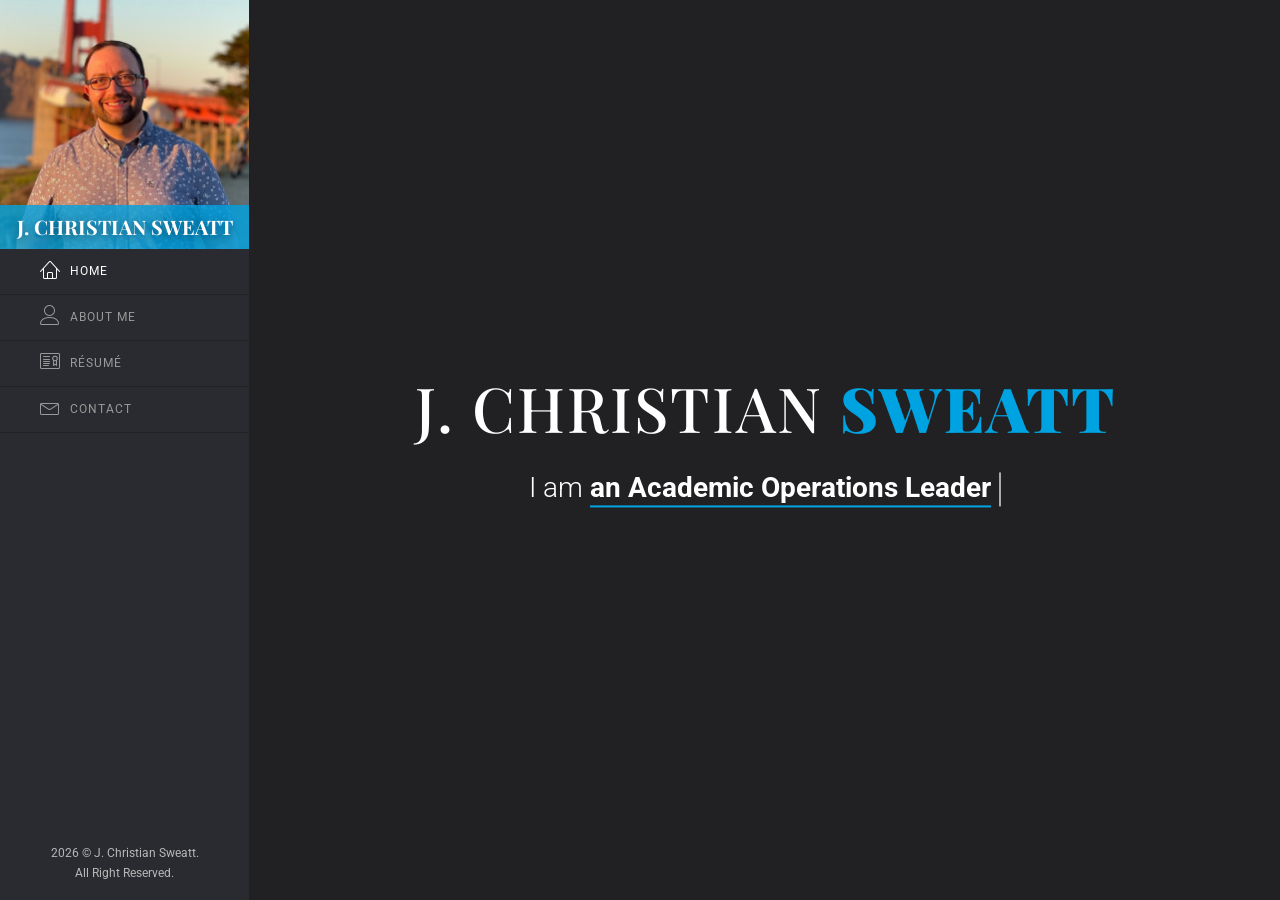
==== commit 07e8b8cb: "Reduce layout shift risk" ====
--- a/html/index-dark.html
+++ b/html/index-dark.html
@@ -149,7 +149,7 @@
                         <h1 class="mb-20">J. Christian <span>Sweatt</span></h1>
 
                         <!--Animated Text-->
-                        <p class="cd-headline clip is-full-width">
+                        <p class="cd-headline clip is-full-width" aria-label="Professional roles">
                         <span>I am </span>
                         <span class="cd-words-wrapper">
                             <b class="is-visible">an Academic Operations Leader</b>
@@ -268,63 +268,63 @@
                                 <!--Client Logo-->
                                 <div class="client-logo">
                                     <a href="#">
-                                        <img src="img/clients/client-01.png" alt="">
+                                        <img src="img/clients/client-01.png" alt="" width="150" height="150" loading="lazy" decoding="async">
                                     </a>
                                 </div>
 
                                 <!--Client Logo-->
                                 <div class="client-logo">
                                     <a href="#">
-                                        <img src="img/clients/client-02.png" alt="">
+                                        <img src="img/clients/client-02.png" alt="" width="150" height="150" loading="lazy" decoding="async">
                                     </a>
                                 </div>
 
                                 <!--Client Logo-->
                                 <div class="client-logo">
                                     <a href="#">
-                                        <img src="img/clients/client-03.png" alt="">
+                                        <img src="img/clients/client-03.png" alt="" width="150" height="150" loading="lazy" decoding="async">
                                     </a>
                                 </div>
 
                                 <!--Client Logo-->
                                 <div class="client-logo">
                                     <a href="#">
-                                        <img src="img/clients/client-04.png" alt="">
+                                        <img src="img/clients/client-04.png" alt="" width="150" height="150" loading="lazy" decoding="async">
                                     </a>
                                 </div>
 
                                 <!--Client Logo-->
                                 <div class="client-logo">
                                     <a href="#">
-                                        <img src="img/clients/client-05.png" alt="">
+                                        <img src="img/clients/client-05.png" alt="" width="150" height="150" loading="lazy" decoding="async">
                                     </a>
                                 </div>
 
                                 <!--Client Logo-->
                                 <div class="client-logo">
                                     <a href="#">
-                                        <img src="img/clients/client-06.png" alt="">
+                                        <img src="img/clients/client-06.png" alt="" width="150" height="150" loading="lazy" decoding="async">
                                     </a>
                                 </div>
 
                                 <!--Client Logo-->
                                 <div class="client-logo">
                                     <a href="#">
-                                        <img src="img/clients/client-07.png" alt="">
+                                        <img src="img/clients/client-07.png" alt="" width="150" height="150" loading="lazy" decoding="async">
                                     </a>
                                 </div>
 
                                 <!--Client Logo-->
                                 <div class="client-logo">
                                     <a href="#">
-                                        <img src="img/clients/client-08.png" alt="">
+                                        <img src="img/clients/client-08.png" alt="" width="150" height="150" loading="lazy" decoding="async">
                                     </a>
                                 </div>
 
                                 <!--Client Logo-->
                                 <div class="client-logo">
                                     <a href="#">
-                                        <img src="img/clients/client-09.png" alt="">
+                                        <img src="img/clients/client-09.png" alt="" width="150" height="150" loading="lazy" decoding="async">
                                     </a>
                                 </div>
 
@@ -346,7 +346,7 @@
                                             <p>Ipsum ab necessitatibus numquam vitae quis. Nobis nostrum deserunt suscipit eos fugit. Consectetur dolorum temporibus facilis impedit exercitationem dignissimos.</p>
                                         </div>
                                         <div class="testimonial-meta">
-                                            <img src="img/testimonials/author-1.jpg" alt="">
+                                            <img src="img/testimonials/author-1.jpg" alt="" width="100" height="100" loading="lazy" decoding="async">
                                             <div class="meta-info">
                                                 <h4>Kate Fox</h4>
                                                 <p>Digital Marketing Executive</p>
@@ -360,7 +360,7 @@
                                             <p>Ipsum ab necessitatibus numquam vitae quis. Nobis nostrum deserunt suscipit eos fugit. Consectetur dolorum temporibus facilis impedit exercitationem dignissimos.</p>
                                         </div>
                                         <div class="testimonial-meta">
-                                            <img src="img/testimonials/author-2.jpg" alt="">
+                                            <img src="img/testimonials/author-2.jpg" alt="" width="100" height="100" loading="lazy" decoding="async">
                                             <div class="meta-info">
                                                 <h4>Emma Jones</h4>
                                                 <p>Creative Director</p>
@@ -374,7 +374,7 @@
                                             <p>Ipsum ab necessitatibus numquam vitae quis. Nobis nostrum deserunt suscipit eos fugit. Consectetur dolorum temporibus facilis impedit exercitationem dignissimos.</p>
                                         </div>
                                         <div class="testimonial-meta">
-                                            <img src="img/testimonials/author-3.jpg" alt="">
+                                            <img src="img/testimonials/author-3.jpg" alt="" width="100" height="100" loading="lazy" decoding="async">
                                             <div class="meta-info">
                                                 <h4>Jack Smith</h4>
                                                 <p>Marketing Director</p>
@@ -698,7 +698,7 @@
                             <div class="item col-lg-4 col-sm-6 brand graphic">
                                 <a class="image-link" href="img/portfolio/img-1.jpg">
                                     <figure>
-                                        <img src="img/portfolio/img-1.jpg" alt="">
+                                        <img src="img/portfolio/img-1.jpg" alt="" width="900" height="800" loading="lazy" decoding="async">
                                         <figcaption>
                                             <h4>Book Design</h4>
                                             <p>Graphic</p>
@@ -711,7 +711,7 @@
                             <div class="item col-lg-4 col-sm-6 design">
                                 <a class="ajax-link" href="single-work.html">
                                     <figure>
-                                        <img src="img/portfolio/img-2.jpg" alt="">
+                                        <img src="img/portfolio/img-2.jpg" alt="" width="700" height="500" loading="lazy" decoding="async">
                                         <figcaption>
                                             <h4>Notepad Design</h4>
                                             <p>Design</p>
@@ -724,7 +724,7 @@
                             <div class="item col-lg-4 col-sm-6 design graphic">
                                 <a class="video-link" href="https://www.youtube.com/watch?v=k_okcNVZqqI">
                                     <figure>
-                                        <img src="img/portfolio/img-3.jpg" alt="">
+                                        <img src="img/portfolio/img-3.jpg" alt="" width="750" height="600" loading="lazy" decoding="async">
                                         <figcaption>
                                             <h4>Creative Cup</h4>
                                             <p>Graphic</p>
@@ -737,7 +737,7 @@
                             <div class="item col-lg-4 col-sm-6 design">
                                 <a class="image-link" href="img/portfolio/img-4.jpg">
                                     <figure>
-                                        <img src="img/portfolio/img-4.jpg" alt="">
+                                        <img src="img/portfolio/img-4.jpg" alt="" width="1000" height="700" loading="lazy" decoding="async">
                                         <figcaption>
                                             <h4>Business Card</h4>
                                             <p>Design</p>
@@ -750,7 +750,7 @@
                             <div class="item col-lg-4 col-sm-6 brand">
                                 <a class="ajax-link" href="single-work.html">
                                     <figure>
-                                        <img src="img/portfolio/img-5.jpg" alt="">
+                                        <img src="img/portfolio/img-5.jpg" alt="" width="600" height="700" loading="lazy" decoding="async">
                                         <figcaption>
                                             <h4>Back Pack</h4>
                                             <p>Brand</p>
@@ -763,7 +763,7 @@
                             <div class="item col-lg-4 col-sm-6 design">
                                 <a class="ajax-link" href="single-work.html">
                                     <figure>
-                                        <img src="img/portfolio/img-6.jpg" alt="">
+                                        <img src="img/portfolio/img-6.jpg" alt="" width="800" height="600" loading="lazy" decoding="async">
                                         <figcaption>
                                             <h4>Door Hangar</h4>
                                             <p>Design</p>
@@ -776,7 +776,7 @@
                             <div class="item col-lg-4 col-sm-6 graphic">
                                 <a class="image-link" href="img/portfolio/img-7.jpg">
                                     <figure>
-                                        <img src="img/portfolio/img-7.jpg" alt="">
+                                        <img src="img/portfolio/img-7.jpg" alt="" width="600" height="800" loading="lazy" decoding="async">
                                         <figcaption>
                                             <h4>Notepad Design</h4>
                                             <p>graphic</p>
@@ -789,7 +789,7 @@
                             <div class="item col-lg-4 col-sm-6 brand">
                                 <a class="image-link" href="img/portfolio/img-8.jpg">
                                     <figure>
-                                        <img src="img/portfolio/img-8.jpg" alt="">
+                                        <img src="img/portfolio/img-8.jpg" alt="" width="1000" height="600" loading="lazy" decoding="async">
                                         <figcaption>
                                             <h4>Creative Flyer</h4>
                                             <p>Brand</p>
@@ -802,7 +802,7 @@
                             <div class="item col-lg-4 col-sm-6 brand">
                                 <a class="video-link" href="https://www.youtube.com/watch?v=k_okcNVZqqI">
                                     <figure>
-                                        <img src="img/portfolio/img-9.jpg" alt="">
+                                        <img src="img/portfolio/img-9.jpg" alt="" width="600" height="800" loading="lazy" decoding="async">
                                         <figcaption>
                                             <h4>Mobile App</h4>
                                             <p>Brand</p>
@@ -815,7 +815,7 @@
                             <div class="item col-lg-4 col-sm-6 graphic">
                                 <a class="image-link" href="img/portfolio/img-10.jpg">
                                     <figure>
-                                        <img src="img/portfolio/img-10.jpg" alt="">
+                                        <img src="img/portfolio/img-10.jpg" alt="" width="1000" height="1040" loading="lazy" decoding="async">
                                         <figcaption>
                                             <h4>Cup Design</h4>
                                             <p>Graphic</p>
@@ -828,7 +828,7 @@
                             <div class="item col-lg-4 col-sm-6 brand graphic">
                                 <a class="ajax-link" href="single-work.html">
                                     <figure>
-                                        <img src="img/portfolio/img-11.jpg" alt="">
+                                        <img src="img/portfolio/img-11.jpg" alt="" width="700" height="364" loading="lazy" decoding="async">
                                         <figcaption>
                                             <h4>Creative Box</h4>
                                             <p>brand</p>
@@ -858,7 +858,7 @@
                             <div class="col-lg-4 col-sm-6">
                                 <a href="blog-dark.html" class="blog-item">
                                     <div class="blog-image">
-                                        <img src="img/blog/img-1.jpg" alt="#">
+                                        <img src="img/blog/img-1.jpg" alt="" width="500" height="400" loading="lazy" decoding="async">
                                     </div>
                                     <div class="blog-content">
                                         <span class="cat">Web Design</span>
@@ -871,7 +871,7 @@
                             <div class="col-lg-4 col-sm-6">
                                 <a href="blog-dark.html" class="blog-item">
                                     <div class="blog-image">
-                                        <img src="img/blog/img-2.jpg" alt="#">
+                                        <img src="img/blog/img-2.jpg" alt="" width="500" height="400" loading="lazy" decoding="async">
                                     </div>
                                     <div class="blog-content">
                                         <span class="cat">Personal</span>
@@ -884,7 +884,7 @@
                             <div class="col-lg-4 col-sm-6">
                                 <a href="blog-dark.html" class="blog-item">
                                     <div class="blog-image">
-                                        <img src="img/blog/img-3.jpg" alt="#">
+                                        <img src="img/blog/img-3.jpg" alt="" width="500" height="400" loading="lazy" decoding="async">
                                     </div>
                                     <div class="blog-content">
                                         <span class="cat">Design</span>
@@ -897,7 +897,7 @@
                             <div class="col-lg-4 col-sm-6">
                                 <a href="blog-dark.html" class="blog-item">
                                     <div class="blog-image">
-                                        <img src="img/blog/img-4.jpg" alt="#">
+                                        <img src="img/blog/img-4.jpg" alt="" width="500" height="400" loading="lazy" decoding="async">
                                     </div>
                                     <div class="blog-content">
                                         <span class="cat">Traveling</span>
@@ -910,7 +910,7 @@
                             <div class="col-lg-4 col-sm-6">
                                 <a href="blog-dark.html" class="blog-item">
                                     <div class="blog-image">
-                                        <img src="img/blog/img-5.jpg" alt="#">
+                                        <img src="img/blog/img-5.jpg" alt="" width="500" height="400" loading="lazy" decoding="async">
                                     </div>
                                     <div class="blog-content">
                                         <span class="cat">Web Design</span>
@@ -923,7 +923,7 @@
                             <div class="col-lg-4 col-sm-6">
                                 <a href="blog-dark.html" class="blog-item">
                                     <div class="blog-image">
-                                        <img src="img/blog/img-6.jpg" alt="#">
+                                        <img src="img/blog/img-6.jpg" alt="" width="500" height="400" loading="lazy" decoding="async">
                                     </div>
                                     <div class="blog-content">
                                         <span class="cat">Technology</span>
@@ -936,7 +936,7 @@
                             <div class="col-lg-4 col-sm-6">
                                 <a href="blog-dark.html" class="blog-item">
                                     <div class="blog-image">
-                                        <img src="img/blog/img-7.jpg" alt="#">
+                                        <img src="img/blog/img-7.jpg" alt="" width="500" height="400" loading="lazy" decoding="async">
                                     </div>
                                     <div class="blog-content">
                                         <span class="cat">LifeStyle</span>
@@ -949,7 +949,7 @@
                             <div class="col-lg-4 col-sm-6">
                                 <a href="blog-dark.html" class="blog-item">
                                     <div class="blog-image">
-                                        <img src="img/blog/img-8.jpg" alt="#">
+                                        <img src="img/blog/img-8.jpg" alt="" width="500" height="400" loading="lazy" decoding="async">
                                     </div>
                                     <div class="blog-content">
                                         <span class="cat">Technology</span>
@@ -962,7 +962,7 @@
                             <div class="col-lg-4 col-sm-6">
                                 <a href="blog-dark.html" class="blog-item">
                                     <div class="blog-image">
-                                        <img src="img/blog/img-9.jpg" alt="#">
+                                        <img src="img/blog/img-9.jpg" alt="" width="500" height="400" loading="lazy" decoding="async">
                                     </div>
                                     <div class="blog-content">
                                         <span class="cat">Traveling</span>
@@ -1058,7 +1058,7 @@
                     </div>
                     <!--Google Map Start-->
                     <div class="google-map">
-                            <iframe class="contact-map" src="https://www.google.com/maps?q=Walnut%20Creek%2C%20CA&output=embed" title="Map centered on Walnut Creek, California" loading="lazy" referrerpolicy="no-referrer-when-downgrade"></iframe>
+                            <iframe class="contact-map" src="https://www.google.com/maps?q=Walnut%20Creek%2C%20CA&output=embed" title="Map centered on Walnut Creek, California" loading="lazy" width="600" height="200" referrerpolicy="no-referrer-when-downgrade"></iframe>
                     </div>
                     <!--Google Map End-->
                 </section>
--- a/html/css/style-dark.css
+++ b/html/css/style-dark.css
@@ -730,6 +730,9 @@
 
 .header-main .image-container {
     position: relative;
+    aspect-ratio: 1 / 1;
+    overflow: hidden;
+    background-color: #202226;
 }
 
 .header-main .image-container img {
@@ -917,6 +920,8 @@
 /*============ 4. Banner Section ============*/
 
 .banner-section {
+    position: relative;
+    min-height: 100%;
     -webkit-background-size: cover;
     background-size: cover;
     background-position: center;
@@ -938,6 +943,7 @@
     position: absolute;
     top: 50%;
     width: 100%;
+    padding: 0 24px;
     text-align: center;
     display: block;
     -webkit-transform: translateY(-50%);
@@ -959,6 +965,15 @@
 
 .banner-section .banner-content p {
     font-size: 28px;
+}
+
+.banner-section .banner-content p.cd-headline {
+    min-height: 1.6em;
+}
+
+.banner-section .banner-content p .cd-words-wrapper {
+    min-width: 20ch;
+    text-align: left;
 }
 
 .banner-section .banner-content p .cd-words-wrapper:after {
@@ -1856,6 +1871,10 @@
     }
     .banner-section .banner-content p.cd-headline {
         font-size: 22px;
+        min-height: 1.8em;
+    }
+    .banner-section .banner-content p .cd-words-wrapper {
+        min-width: 17ch;
     }
 }
 
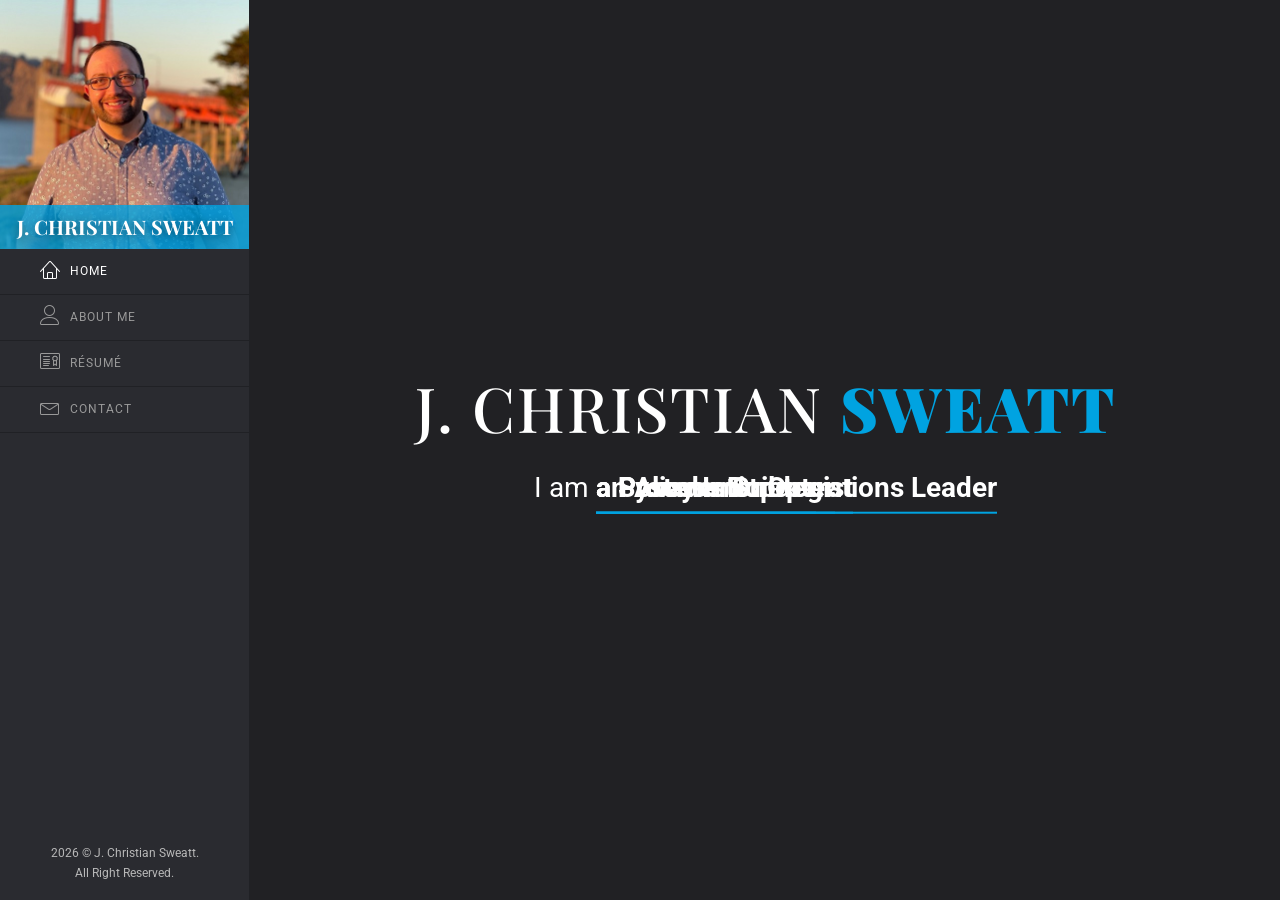
==== commit 0e6f3de4: "Prevent duplicate headline cycling" ====
--- a/html/index-dark.html
+++ b/html/index-dark.html
@@ -62,8 +62,20 @@
         <!--Modernizr Js-->
         <script src="js/modernizr.js"></script>
 
+        <!-- Google tag (gtag.js) -->
+        <script async src="https://www.googletagmanager.com/gtag/js?id=G-GDSYY4HFEE"></script>
+        <script>
+            window.dataLayer = window.dataLayer || [];
+            function gtag(){dataLayer.push(arguments);}
+            gtag('js', new Date());
+
+            gtag('config', 'G-GDSYY4HFEE');
+        </script>
+
         <!--Favicons-->
-        <link rel="icon" href="img/favicon.svg" type="image/svg+xml">
+        <link rel="shortcut icon" href="/cv-site/favicon.ico">
+        <link rel="icon" href="/cv-site/assets/images/favicon.png" type="image/png">
+        <link rel="icon" href="/cv-site/html/img/favicon.svg" type="image/svg+xml">
 
     </head>
 
@@ -149,7 +161,7 @@
                         <h1 class="mb-20">J. Christian <span>Sweatt</span></h1>
 
                         <!--Animated Text-->
-                        <p class="cd-headline clip is-full-width" aria-label="Professional roles">
+                        <p class="cv-headline is-full-width" aria-label="Professional roles">
                         <span>I am </span>
                         <span class="cd-words-wrapper">
                             <b class="is-visible">an Academic Operations Leader</b>
--- a/html/css/style-dark.css
+++ b/html/css/style-dark.css
@@ -967,12 +967,12 @@
     font-size: 28px;
 }
 
-.banner-section .banner-content p.cd-headline {
+.banner-section .banner-content p.cd-headline,
+.banner-section .banner-content p.cv-headline {
     min-height: 1.6em;
 }
 
 .banner-section .banner-content p .cd-words-wrapper {
-    min-width: 20ch;
     text-align: left;
 }
 
@@ -988,6 +988,47 @@
 .banner-section .banner-content p .cd-words-wrapper b {
     font-weight: 700;
     border-bottom: 2px solid #fff;
+}
+
+.cv-headline {
+    line-height: 1.2;
+}
+
+.cv-headline span {
+    display: inline-block;
+    padding: .2em 0;
+}
+
+.cv-headline .cd-words-wrapper {
+    display: inline-block;
+    position: relative;
+    text-align: left;
+    overflow: hidden;
+    vertical-align: top;
+}
+
+.cv-headline .cd-words-wrapper::after {
+    content: '';
+    position: absolute;
+    top: 0;
+    right: 0;
+    width: 2px;
+    height: 100%;
+    background-color: #aebcb9;
+}
+
+.cv-headline b {
+    display: inline-block;
+    position: absolute;
+    white-space: nowrap;
+    left: 0;
+    top: 0;
+    opacity: 0;
+}
+
+.cv-headline b.is-visible {
+    position: relative;
+    opacity: 1;
 }
 
 .banner-section #video-container {
@@ -1869,12 +1910,10 @@
     .banner-section .banner-content h1 {
         font-size: 50px;
     }
-    .banner-section .banner-content p.cd-headline {
+    .banner-section .banner-content p.cd-headline,
+    .banner-section .banner-content p.cv-headline {
         font-size: 22px;
         min-height: 1.8em;
-    }
-    .banner-section .banner-content p .cd-words-wrapper {
-        min-width: 17ch;
     }
 }
 
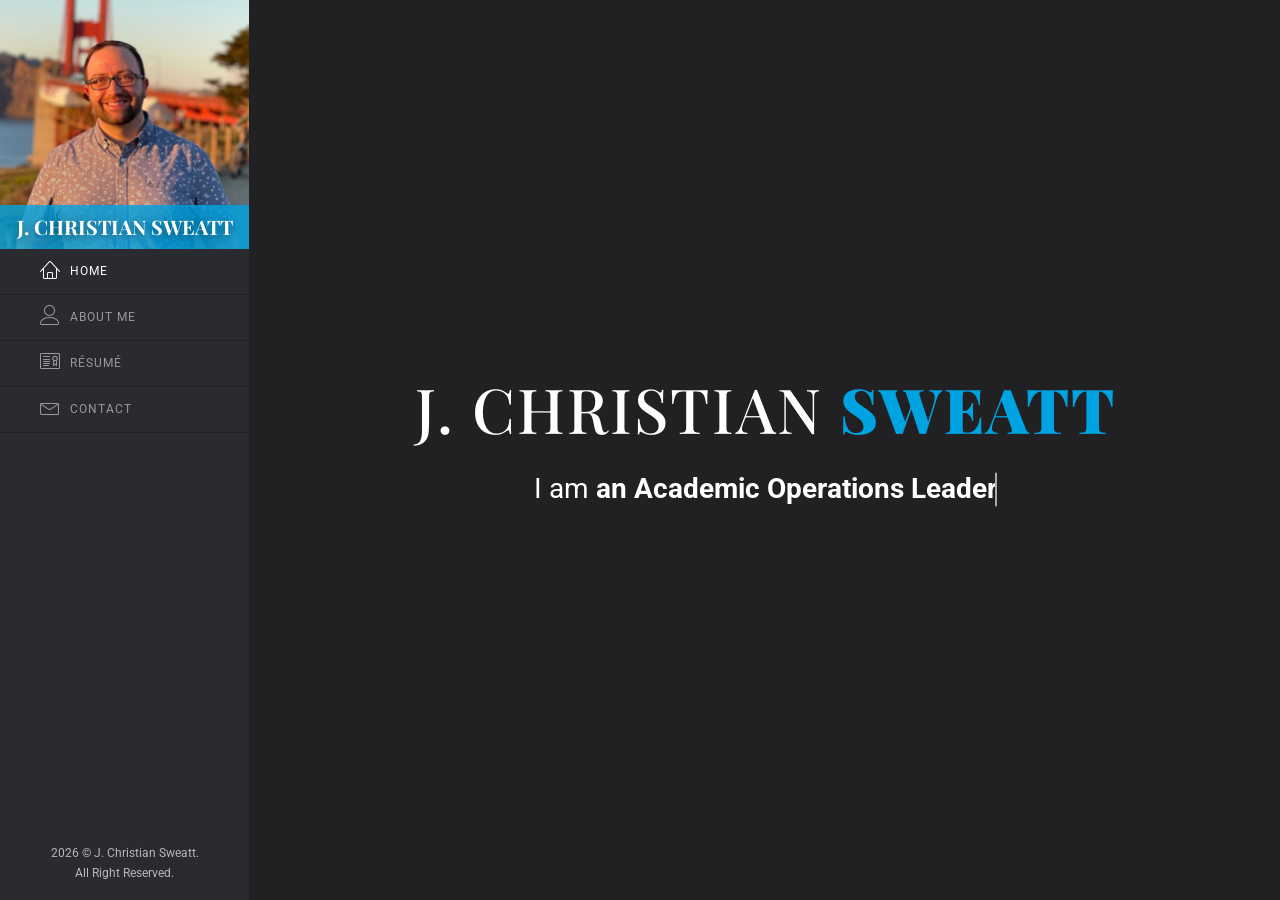
==== commit a119d081: "Smooth homepage headline reveal" ====
--- a/html/index-dark.html
+++ b/html/index-dark.html
@@ -30,7 +30,7 @@
         <!--Plugins Css-->
         <link rel="stylesheet" href="css/plugins.css">
         <!--Main Styles Css-->
-        <link id="theme-style" rel="stylesheet" href="css/style-dark.css">
+        <link id="theme-style" rel="stylesheet" href="css/style-dark.css?v=20260527-headline">
         <!--Color Css-->
         <link rel="stylesheet" href="css/blue-color.css">
 
@@ -38,13 +38,14 @@
         <script>
             (function() {
                 var mediaQuery = window.matchMedia('(prefers-color-scheme: light)');
+                var assetVersion = '20260527-headline';
 
                 function applyTheme(event) {
                     var isLight = event.matches;
                     var themeStyle = document.getElementById('theme-style');
                     var signature = document.getElementById('signature-image');
 
-                    themeStyle.setAttribute('href', isLight ? 'css/style-light.css' : 'css/style-dark.css');
+                    themeStyle.setAttribute('href', (isLight ? 'css/style-light.css' : 'css/style-dark.css') + '?v=' + assetVersion);
 
                     if (signature) {
                         signature.setAttribute('src', isLight ? 'img/signature-black.png' : 'img/signature-white.png');
@@ -1099,7 +1100,7 @@
         <!--Plugins JS-->
         <script src="js/plugins.min.js"></script>
         <!--Site Main JS-->
-        <script src="js/main.js"></script>
+        <script src="js/main.js?v=20260527-headline"></script>
         <!--Cloudflare Web Analytics-->
         <script defer src="https://static.cloudflareinsights.com/beacon.min.js" data-cf-beacon='{"token":"3947ba900f4f44ecb9ddb81fb57c9350"}'></script>
     </body>
--- a/html/css/style-dark.css
+++ b/html/css/style-dark.css
@@ -990,13 +990,18 @@
     border-bottom: 2px solid #fff;
 }
 
-.cv-headline {
+.banner-section .banner-content p.cv-headline {
+    display: flex;
+    align-items: center;
+    justify-content: center;
+    flex-wrap: nowrap;
+    gap: .25em;
     line-height: 1.2;
 }
 
 .cv-headline span {
     display: inline-block;
-    padding: .2em 0;
+    padding: 0;
 }
 
 .cv-headline .cd-words-wrapper {
@@ -1004,7 +1009,10 @@
     position: relative;
     text-align: left;
     overflow: hidden;
-    vertical-align: top;
+    vertical-align: middle;
+    height: 1.2em;
+    min-height: 1.2em;
+    line-height: 1.2;
 }
 
 .cv-headline .cd-words-wrapper::after {
@@ -1018,16 +1026,18 @@
 }
 
 .cv-headline b {
-    display: inline-block;
+    display: none;
     position: absolute;
     white-space: nowrap;
     left: 0;
     top: 0;
+    line-height: 1.2;
     opacity: 0;
 }
 
 .cv-headline b.is-visible {
-    position: relative;
+    display: inline-block;
+    position: absolute;
     opacity: 1;
 }
 
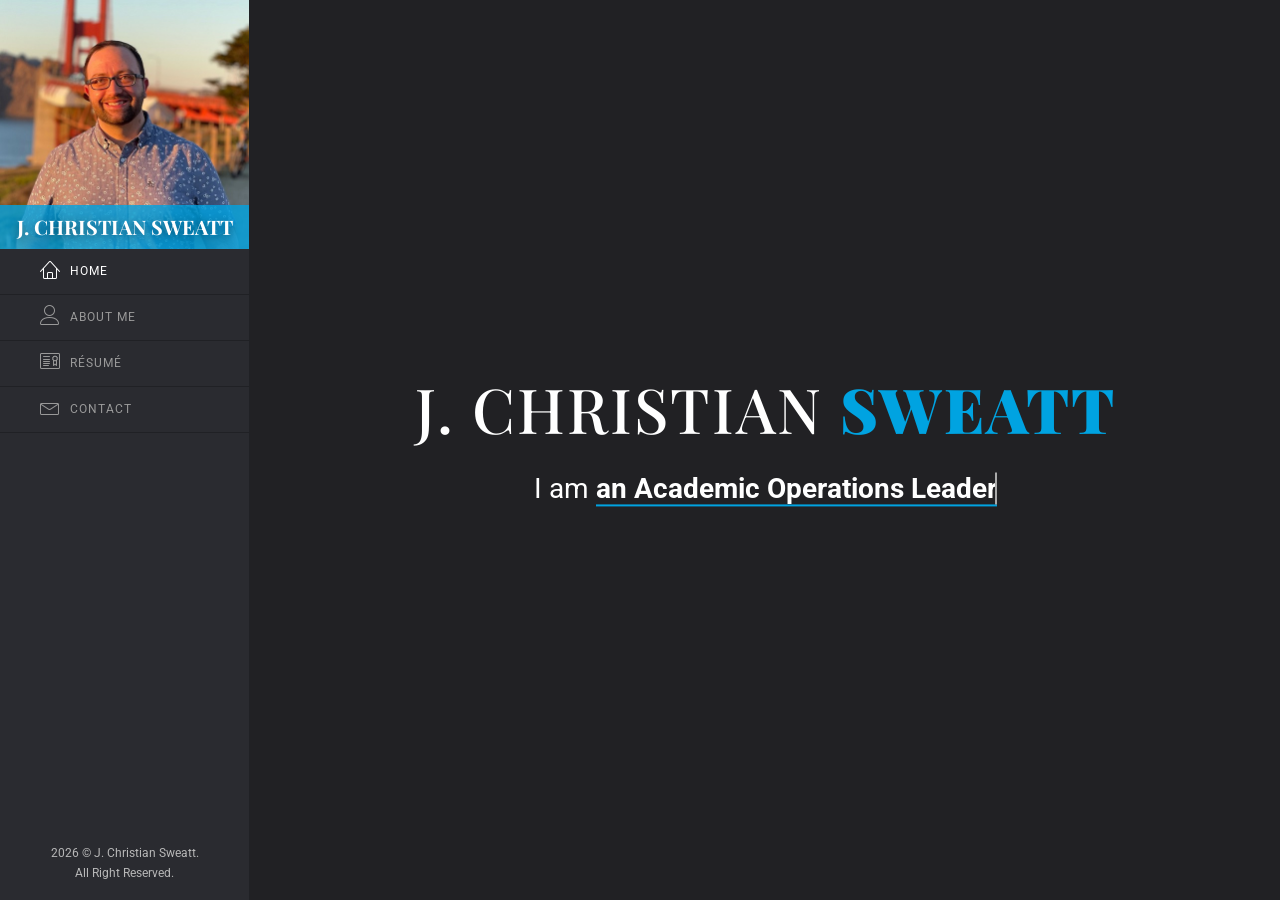
==== commit 33f0d82c: "Restore animated headline underline" ====
--- a/html/index-dark.html
+++ b/html/index-dark.html
@@ -32,7 +32,7 @@
         <!--Main Styles Css-->
         <link id="theme-style" rel="stylesheet" href="css/style-dark.css?v=20260527-headline">
         <!--Color Css-->
-        <link rel="stylesheet" href="css/blue-color.css">
+        <link rel="stylesheet" href="css/blue-color.css?v=20260527-headline">
 
         <!--Theme Css-->
         <script>
--- a/html/css/style-dark.css
+++ b/html/css/style-dark.css
@@ -1013,6 +1013,7 @@
     height: 1.2em;
     min-height: 1.2em;
     line-height: 1.2;
+    border-bottom: 2px solid #fff;
 }
 
 .cv-headline .cd-words-wrapper::after {
@@ -1033,6 +1034,7 @@
     top: 0;
     line-height: 1.2;
     opacity: 0;
+    border-bottom: 0;
 }
 
 .cv-headline b.is-visible {
--- a/html/css/blue-color.css
+++ b/html/css/blue-color.css
@@ -42,6 +42,10 @@
 }
 
 .banner-section p .cd-words-wrapper b {
+    border-color: #00A3E1 !important;
+}
+
+.banner-section p.cv-headline .cd-words-wrapper {
     border-color: #00A3E1 !important;
 }
 
@@ -117,4 +121,4 @@
 
 .blog-page .blog-heading .cat {
     color: #00A3E1;
-}+}
